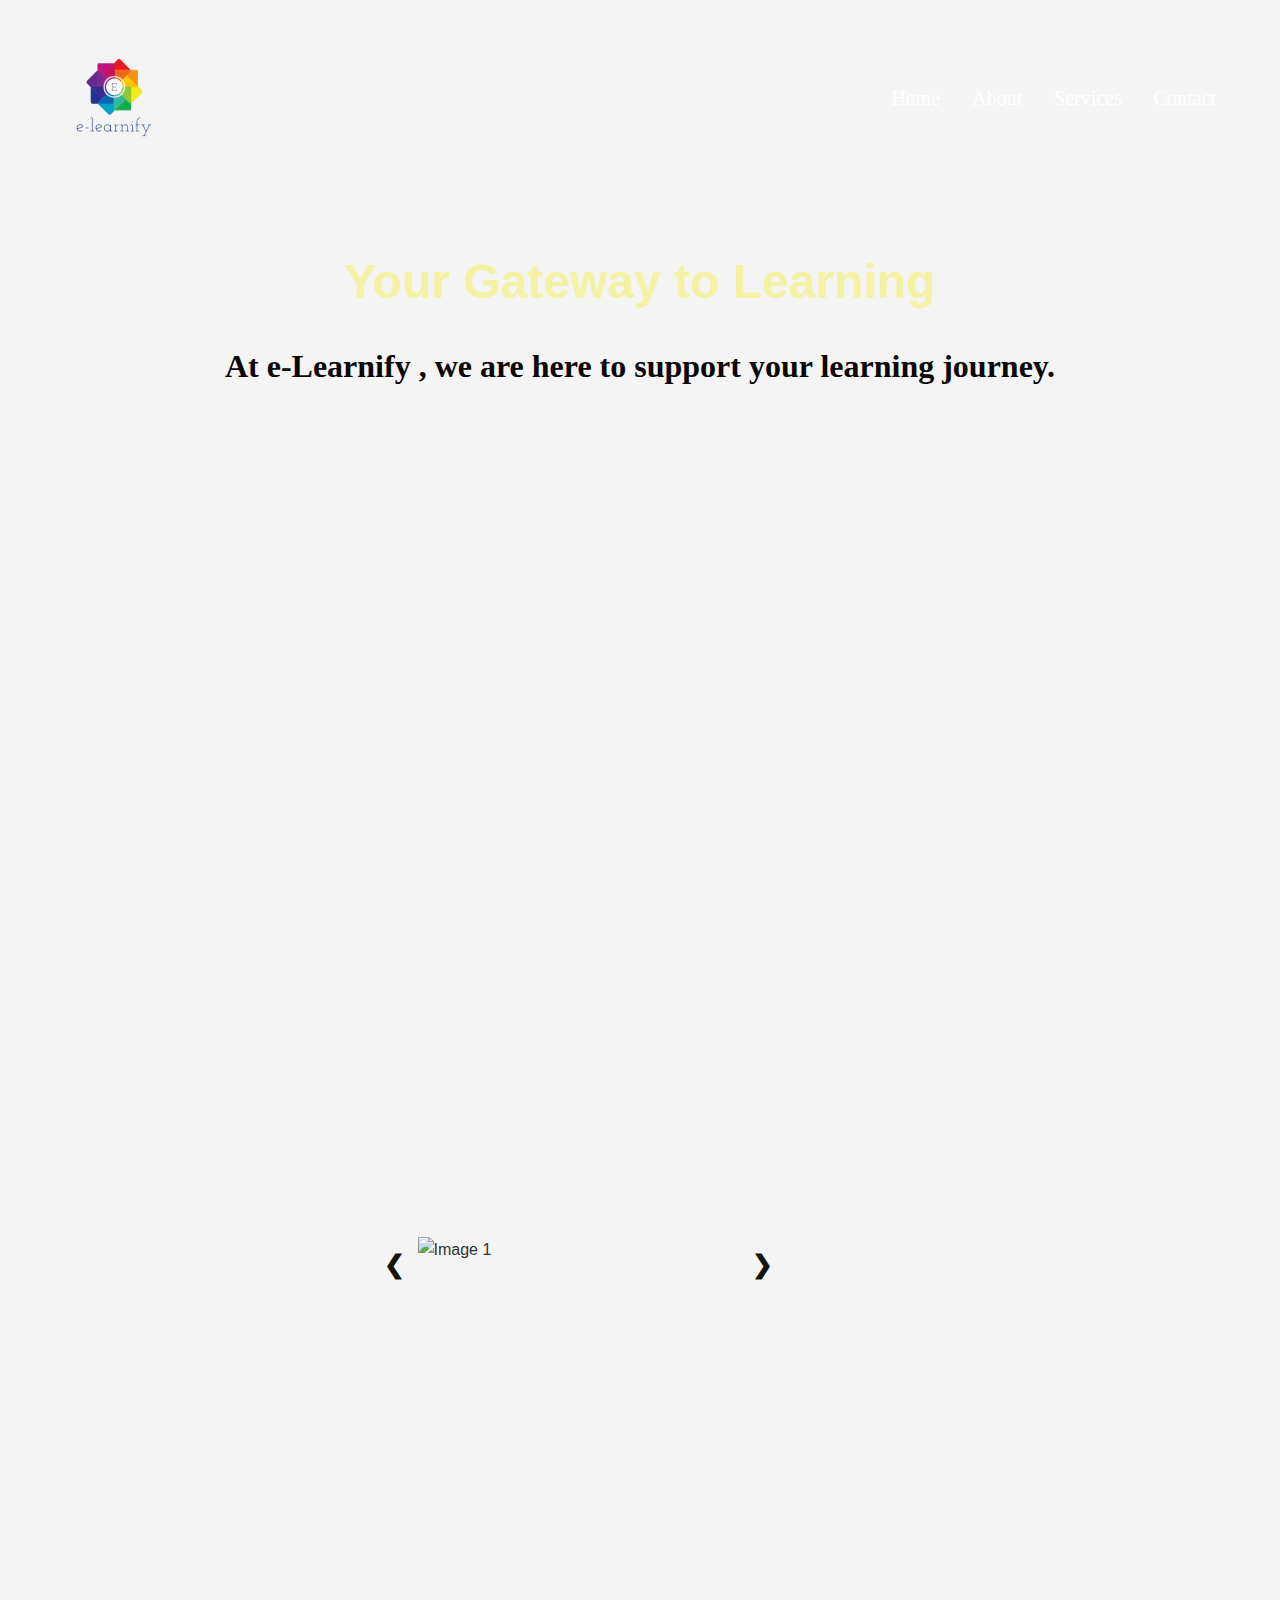
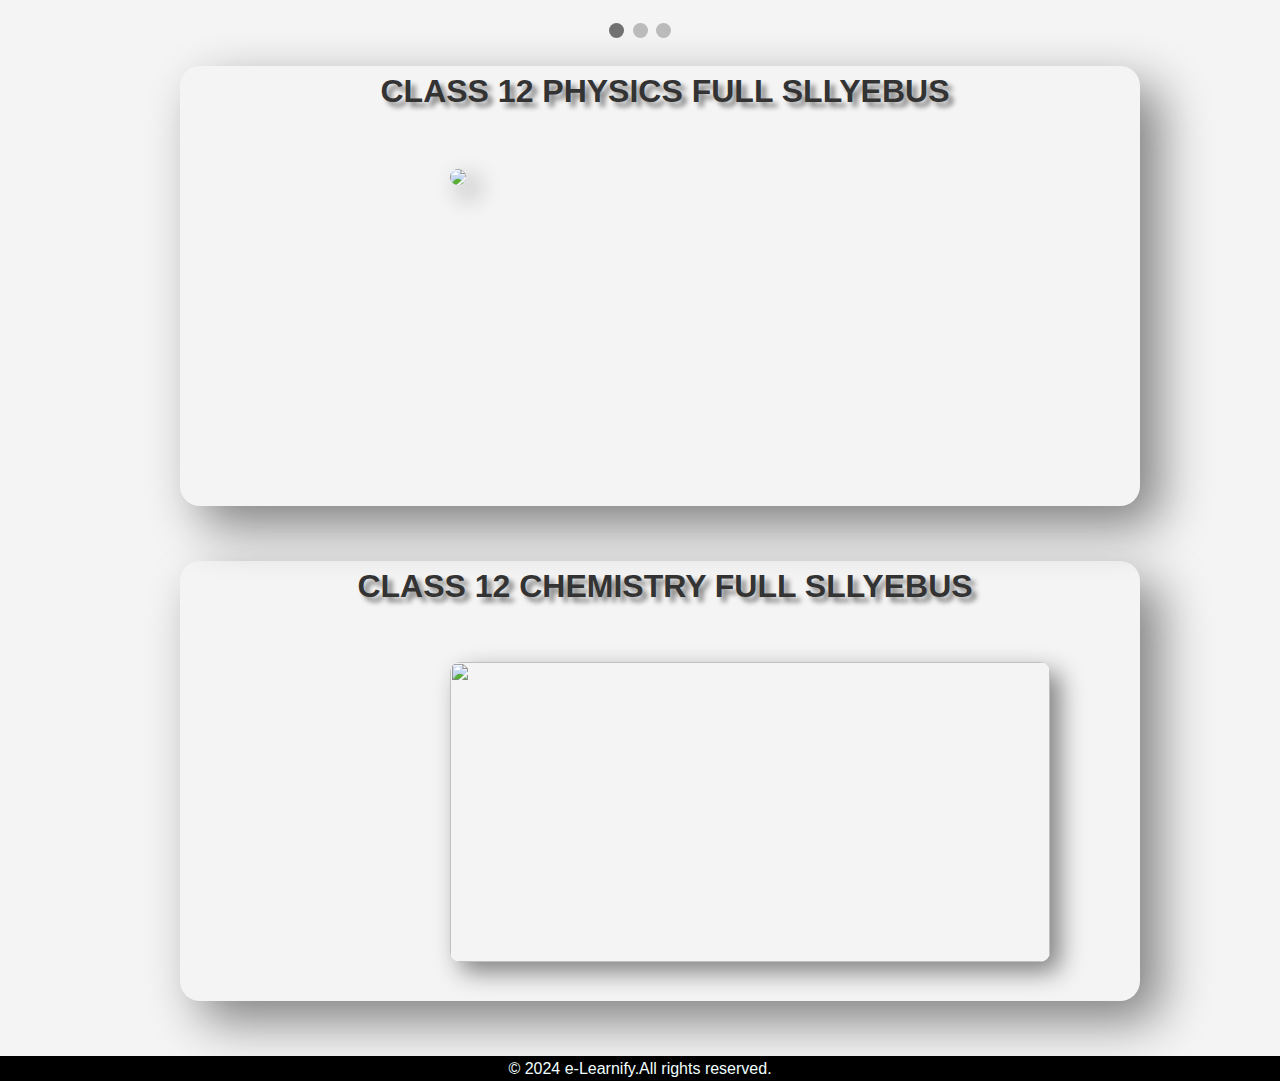
==== index.html @ f4c7c1b8 "added index.html" ====
<!DOCTYPE html>
<html lang="en">
<head>
    <meta charset="UTF-8">
    <meta name="viewport" content="width=device-width, initial-scale=1.0">
    <link rel="stylesheet" href="kartik2.css">
    <link rel="stylesheet" href="https://cdnjs.cloudflare.com/ajax/libs/animate.css/4.1.1/animate.min.css">
    <title>e-Learnify.</title>
    
       
</head>
<body>
    <div class="container">
    <nav class="navbar">
        <img src="logo2.jpg.png" alt="Learnify.COM " class="logo"> <!-- Replace 'logo.png' with your logo image -->
        <div>
            <a href="#home">Home</a>
         
            <a href="about.html">About</a>
            <a href="services.html">Services</a>
            <a href="contact.html">Contact</a>
        </div>
    </nav>


        <div class="hero">
            <h2 class="animate__animated animate__slideInLeft" style="color: rgb(243, 243, 163);" >Your Gateway to Learning</h2>
            <p style="font-family :cursive;" class="animate__animated animate__slideInRight">  At e-Learnify , we are here to support your learning journey.</p>
        </div>
    </div>

    <div class="slider">
        <div class="slides">
            <div class="slide fade">
                <img src="https://cdn.vectorstock.com/i/1000v/66/77/physics-round-blue-science-and-education-vector-21096677.jpg" alt="Image 1">
                
            </div>
            <div class="slide fade">
                <img src="https://img.freepik.com/free-vector/hand-drawn-chemistry-background_23-2148164901.jpg" alt="Image 2">
            </div>
            <div class="slide fade">
                <img src="https://i.pinimg.com/736x/6c/2d/40/6c2d40e51b303afa827ba31f73b48223.jpg" alt="Image 3">
            </div>
            <!-- Add more slides as needed -->
        </div>
        <a class="prev" onclick="plusSlides(-1)">&#10094;</a>
        <a class="next" onclick="plusSlides(1)">&#10095;</a>
    </div>
    <div class="dot-container">
        <span class="dot" onclick="currentSlide(1)"></span>
        <span class="dot" onclick="currentSlide(2)"></span>
        <span class="dot" onclick="currentSlide(3)"></span>
        <!-- Add more dots as needed -->
    </div>
    <div class="page2.html">
<div class="physics">
<h1 style="margin-left: 10px; margin-bottom: 50px ; text-shadow: 5px 5px 5px gray; display: flex;
justify-content: center; text-transform: uppercase;
" >class 12 physics full sllyebus</h1>


<a href="contact.html"><img src="https://blogcdn.aakash.ac.in/wordpress_media/2024/01/CBSE-Class-12-physics-Syllabus.jpg"class="img-phy"></a>


</div>
<div class="chemistry">
    <h1 style="margin-left: 10px; margin-bottom: 50px ; text-shadow: 5px 5px 5px gray; display: flex;
    justify-content: center; text-transform: uppercase;
    " >class 12 chemistry full sllyebus</h1>
    <a href="contact.html"><img src="https://img.jagranjosh.com/images/2022/June/1462022/cbse-class12-chemistry-syllabus-2022-2023.jpg"class="img-che"></a>

    

</div>
    </div>
    <script src="scripts.js"></script>


    <footer >
        <p> &copy; 2024  e-Learnify.All rights reserved.</p>
    </footer>
</body>
</html>
---- kartik2.css ----
body {
    margin: 0;
    padding: 0;
    font-family: 'Franklin Gothic Medium', 'Arial Narrow', Arial, sans-serif;
    color: #333;
   
    background-size: cover;
    background-position: center;
    height: 100vh;
}
.navbar {
    
    display: flex;
    justify-content: space-between;
    align-items: center;
    padding: 1rem;
    background: transparent; 
    color: white;
}
.navbar a {
  
    font-family: cursive;
    font-size: 20px;
    float: left;
    color: white;
    text-decoration: none;
    padding: 0.5rem 1rem;
    display: block;
}
.navbar a:hover {
    background-color: rgba(255, 255, 255, 0.2); /* Slight hover effect */
}

.logo {
    image-orientation: flip;
  
    max-height: 100px; /* Adjust logo size */
}
.container {
    background-image: url("https://cdn.editage.com/insights/editagecom/production/background_0.jpg");
    background-repeat: no-repeat;
    background-size: cover;
    height: 100vh;
    text-align: center;
    padding: 2rem;
    color: rgb(9, 6, 6);
}
.hero {
    margin-top: 5rem;
    font-size: 2rem;
    font-weight: bold;
}
footer{
    background-color: black;
    color: azure;
    display: flex;
    justify-content: center;
}
.slider {
    position: relative;
    max-width: 100%;
    margin: auto;
    overflow: hidden;
    display: flex;
    justify-content: center;
    align-items: center;

}

.slides {
    height: 700px;
    width: 445px;
    display: flex;
    justify-content: center;
    align-items: center;
    transition: transform 0.5s ease-in-out;
}

.slide {
    min-width: 100%;
    box-sizing: border-box;
}

.slide img {
    display: flex;
    width: 100%;
    height: auto;
    display: flex;
    justify-content: center;
    align-items: center;
   
}

.prev, .next {
    cursor: pointer;
    position: absolute;
    top: 50%;
    width: auto;
    padding: 16px;
    margin-top: -22px;
    color: rgb(19, 20, 2);
    font-weight: bold;
    font-size: 25px;
    transition: background-color 0.6s ease;
    border-radius: 0 3px 3px 0;
    user-select: none;
    margin-right: 13cm;
}

.next {
    right: 0;
    border-radius: 3px 0 0 3px;
}

.prev:hover, .next:hover {
    background-color: rgba(9, 225, 240, 0.8);
}

.dot-container {
    text-align: center;
    padding: 20px;
}

.dot {
    cursor: pointer;
    height: 15px;
    width: 15px;
    margin: 0 2px;
    background-color: #bbb;
    border-radius: 50%;
    display: inline-block;
    transition: background-color 0.6s ease;
}

.dot.active, .dot:hover {
    background-color: #717171;
}
.animate__slideInLeft {
    animation: slideInLeft 1s forwards;
}

@keyframes slideInLeft {
    0% {
        transform: translateX(-100%);
        opacity: 0;
    }
    100% {
        transform: translateX(0);
        opacity: 1;
    }
}
.animate__slideInright {
    animation: slideInright 2s forwards;
}

.animate__slideInRight {
    animation: slideInRight 1s forwards;
}

@keyframes slideInRight {
    0% {
        transform: translateX(100%);
        opacity: 0;
    }
    100% {
        transform: translateX(0);
        opacity: 1;
    }
}

/* Reset default styles */
* {
    margin: 0;
    padding: 0;
    box-sizing: border-box;
}

body {
    font-family: Arial, sans-serif;
    line-height: 1.6;
    background-color: #f4f4f4;
    color: #333;
}

header {
    background: #333;
    color: #fff;
    padding: 10px 0;
}

header .container1 {
    width: 80%;
    margin: auto;
    display: flex;
    justify-content: space-between;
    align-items: center;
}

header h1 {
    margin: 0;
}

nav ul {
    list-style: none;
}

nav ul li {
    display: inline;
    margin-left: 20px;
}

nav ul li a {
    color: #fff;
    text-decoration: none;
}

nav ul li a:hover {
    text-decoration: underline;
}

main {
    padding: 20px;
}

.container1 {
    width: 80%;
    margin: auto;
}

h2 {
    margin-bottom: 20px;
}

.services {
    display: flex;
    flex-wrap: wrap;
    gap: 20px;
}

.service-item {
    flex: 1 1 45%;
    background: #fff;
    padding: 20px;
    border: 1px solid #ddd;
    border-radius: 5px;
}

.service-item h3 {
    margin-bottom: 10px;
}

/* Reset default styles */
* {
    margin: 0;
    padding: 0;
    box-sizing: border-box;
}

body {
    font-family: Arial, sans-serif;
    line-height: 1.6;
    background-color: #f4f4f4;
    color: #333;
}

header {
    background: #333;
    color: #fff;
    padding: 10px 0;
}

header .container2 {
    width: 80%;
    margin: auto;
    display: flex;
    justify-content: space-between;
    align-items: center;
}

header h1 {
    margin: 0;
}

nav ul {
    list-style: none;
}

nav ul li {
    display: inline;
    margin-left: 20px;
}

nav ul li a {
    color: #fff;
    text-decoration: none;
}

nav ul li a:hover {
    text-decoration: underline;
}

main {
    padding: 20px;
}

.container2 {
    width: 80%;
    margin: auto;
}

h2 {
    margin-bottom: 20px;
}

.contact-info {
    margin-bottom: 20px;
}

.contact-info p {
    margin: 10px 0;
}

.contact-form {
    background: #fff;
    padding: 20px;
    border: 1px solid #ddd;
    border-radius: 5px;
}

.contact-form h3 {
    margin-bottom: 10px;
}

.contact-form form {
    display: flex;
    flex-direction: column;
}

.contact-form label {
    margin-bottom: 5px;
    font-weight: bold;
}

.contact-form input, 
.contact-form textarea {
    margin-bottom: 10px;
    padding: 10px;
    border: 1px solid #ddd;
    border-radius: 5px;
}

.contact-form button {
    padding: 10px;
    background-color: #333;
    color: #fff;
    border: none;
    border-radius: 5px;
    cursor: pointer;
}

.contact-form button:hover {
    background-color: #555;
}

.physics{
    border-radius: 20px;
    margin-left: 180px;
    width: 75%;
    height: 440px;
    box-shadow: 20px 20px 50px grey;
    margin-bottom: 55px;
}
.chemistry{
    border-radius: 20px;
    margin-left: 180px;
    width: 75%;
    height: 440px;
    box-shadow: 20px 20px 50px grey;
    margin-bottom: 55px;
}
.img-phy{
    border-radius: 10px;
    height: 300px;
    margin-left: 270px;
    box-shadow: 10px 10px 25px grey;
}
.img-che{
    width: 600px;
    border-radius: 10px;
    height: 300px;
    margin-left: 270px;
    box-shadow: 10px 10px 25px grey;
}
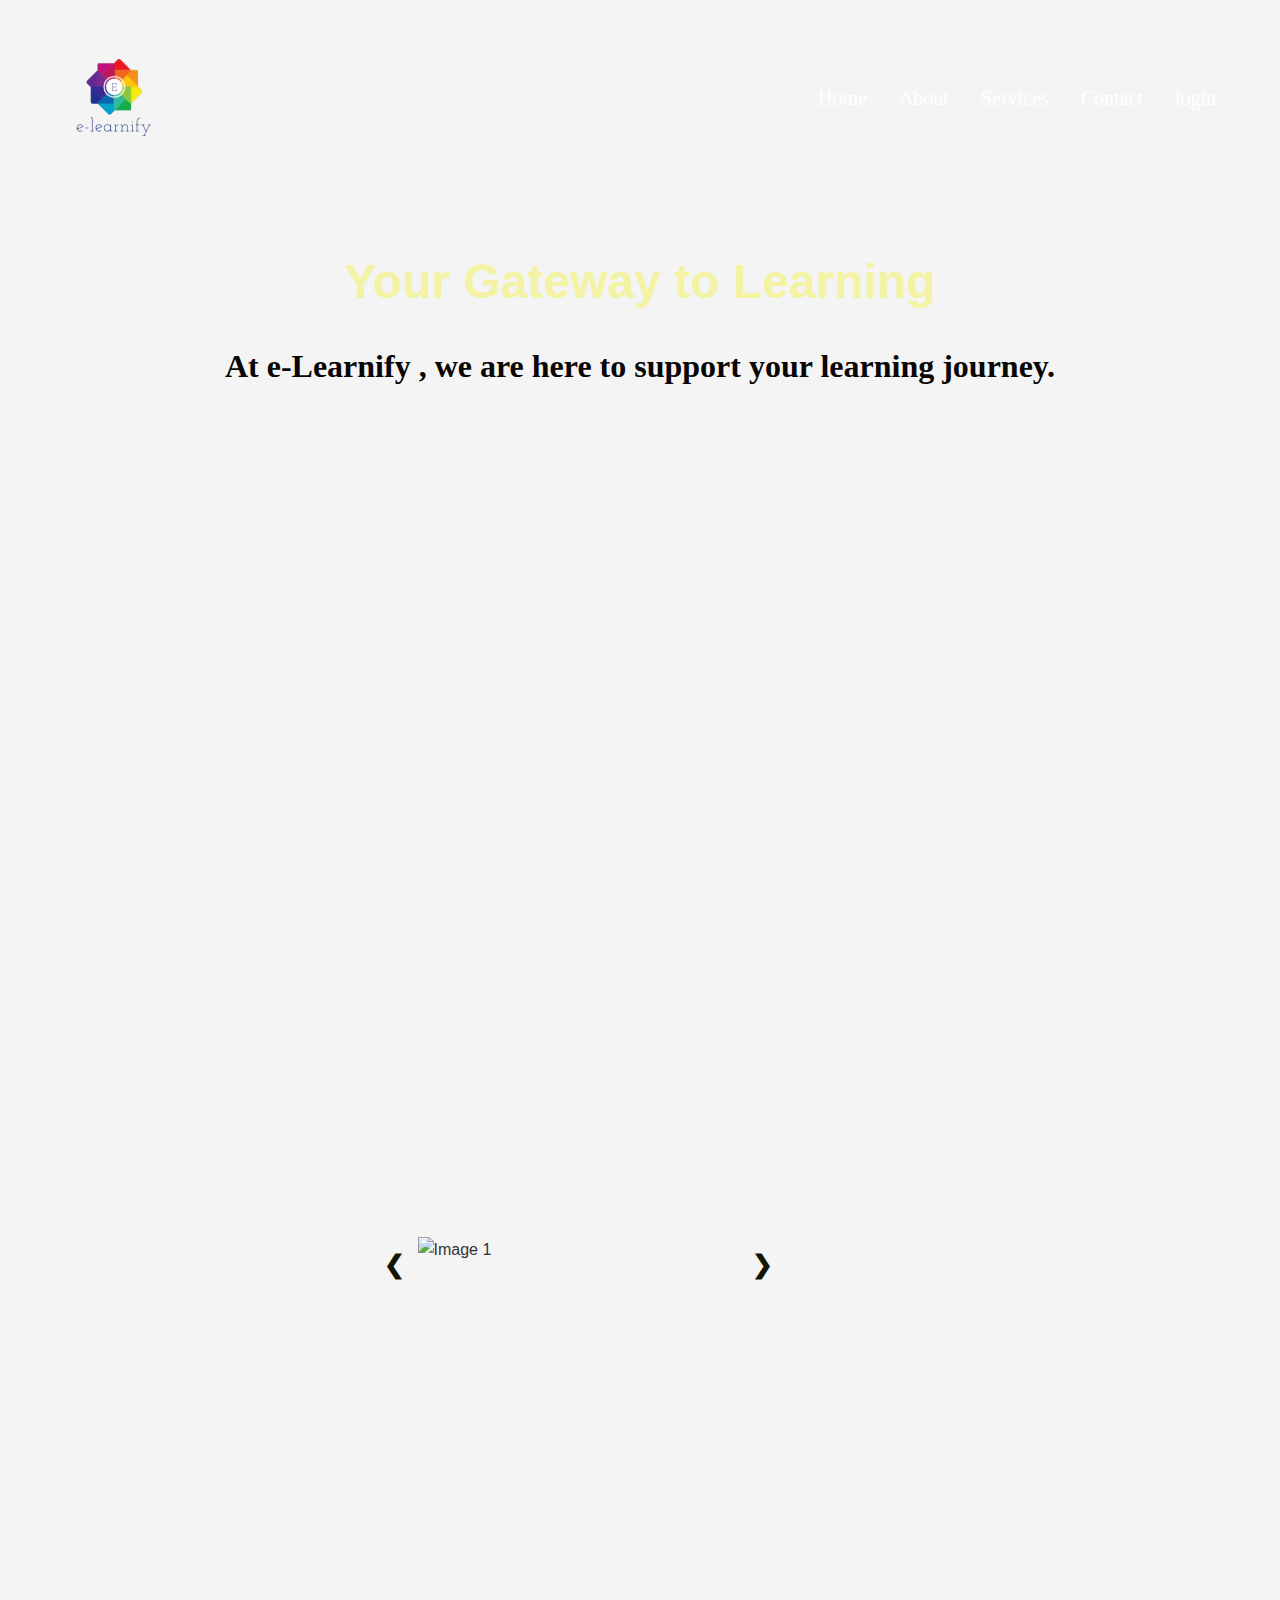
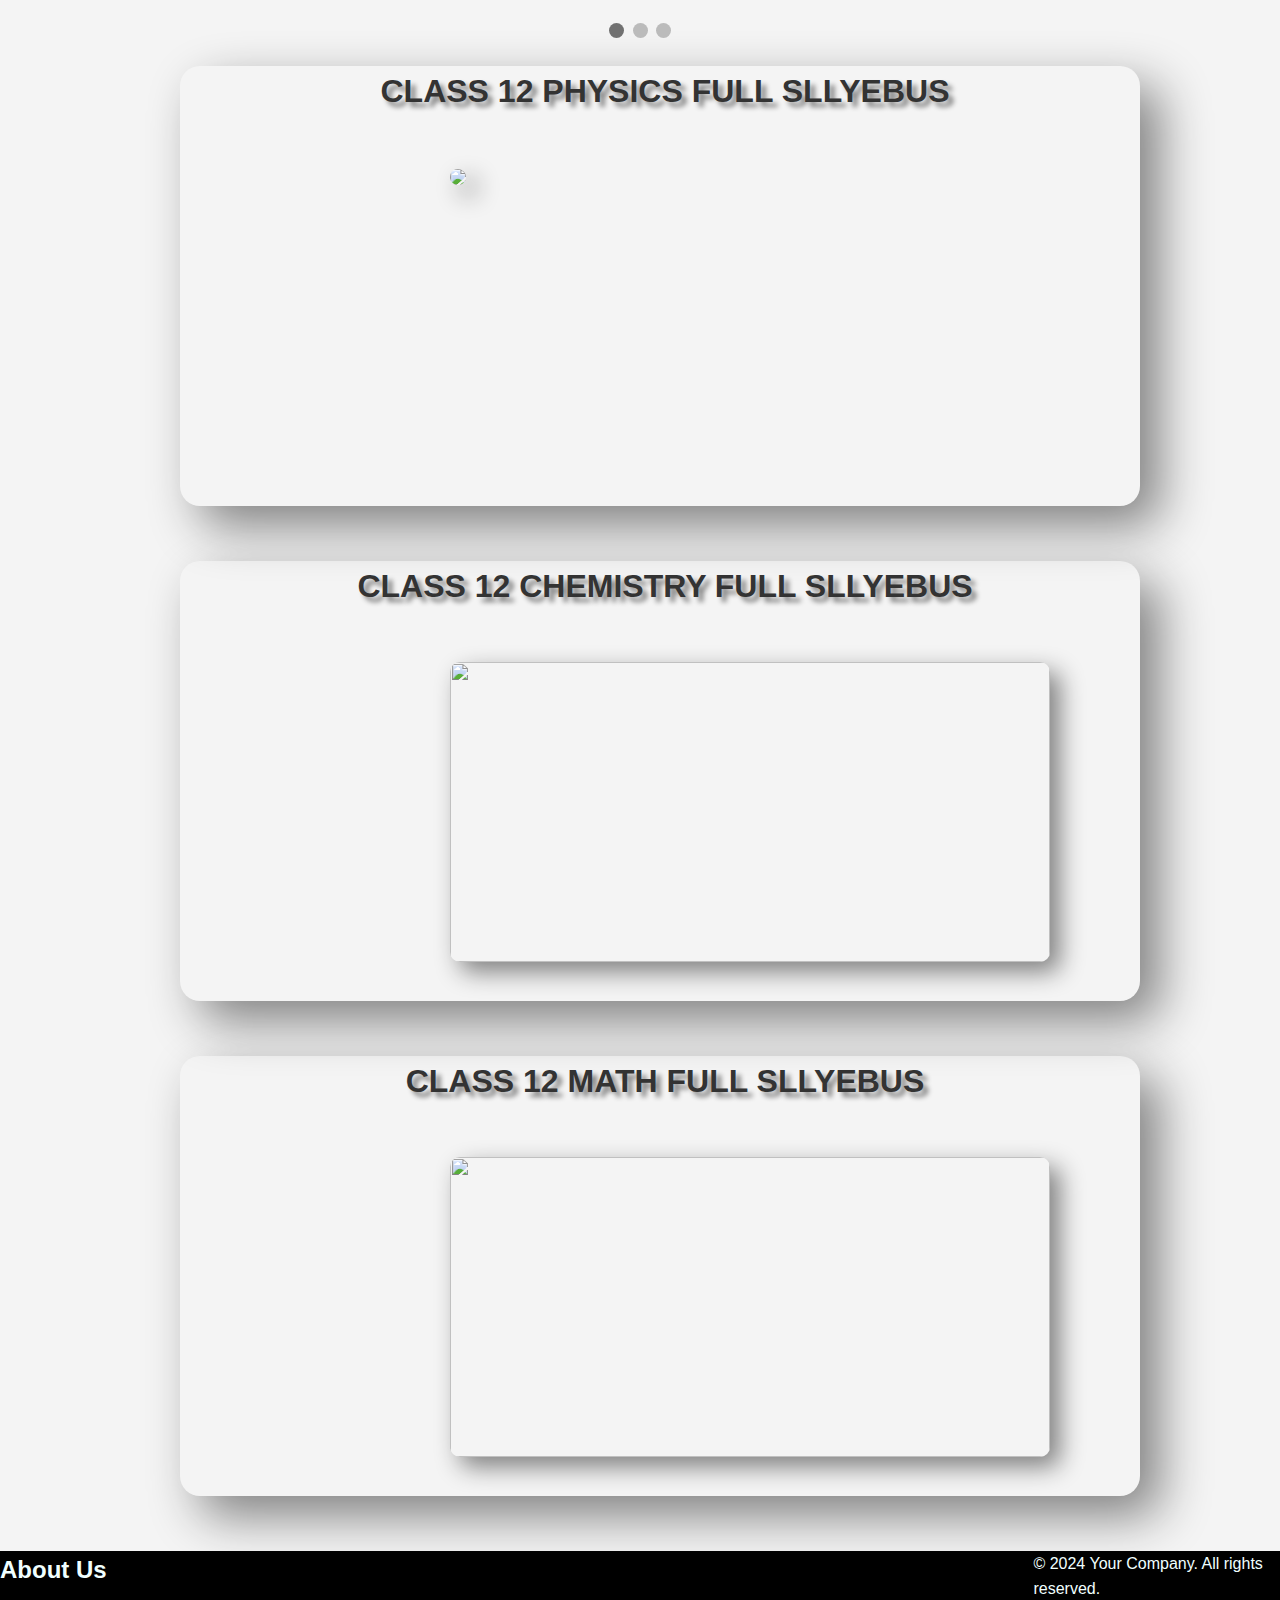
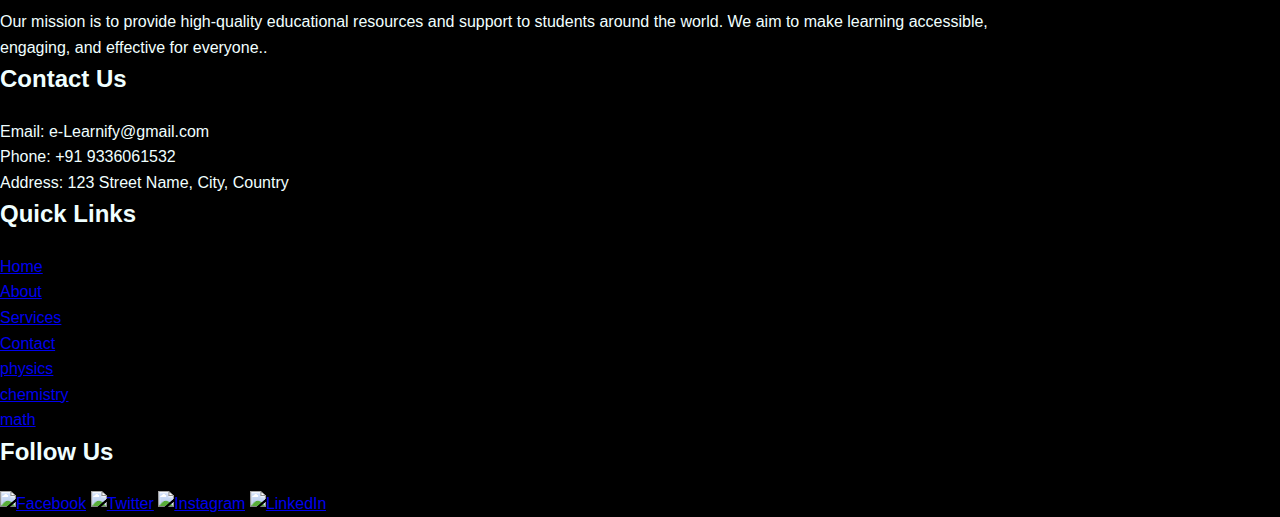
==== commit f1b397c8: "added index.html" ====
--- a/index.html
+++ b/index.html
@@ -14,11 +14,12 @@
     <nav class="navbar">
         <img src="logo2.jpg.png" alt="Learnify.COM " class="logo"> <!-- Replace 'logo.png' with your logo image -->
         <div>
-            <a href="#home">Home</a>
+            <a href="index.html">Home</a>
          
             <a href="about.html">About</a>
             <a href="services.html">Services</a>
             <a href="contact.html">Contact</a>
+            <a href="login.html">login</a>
         </div>
     </nav>
 
@@ -59,7 +60,7 @@
 " >class 12 physics full sllyebus</h1>
 
 
-<a href="contact.html"><img src="https://blogcdn.aakash.ac.in/wordpress_media/2024/01/CBSE-Class-12-physics-Syllabus.jpg"class="img-phy"></a>
+<a href="physics.html"><img src="https://media.geeksforgeeks.org/wp-content/uploads/20240502160218/Physics.webp"class="img-phy"></a>
 
 
 </div>
@@ -67,17 +68,62 @@
     <h1 style="margin-left: 10px; margin-bottom: 50px ; text-shadow: 5px 5px 5px gray; display: flex;
     justify-content: center; text-transform: uppercase;
     " >class 12 chemistry full sllyebus</h1>
-    <a href="contact.html"><img src="https://img.jagranjosh.com/images/2022/June/1462022/cbse-class12-chemistry-syllabus-2022-2023.jpg"class="img-che"></a>
+    <a href="chemistry.html"><img src="https://images.shiksha.com/mediadata/images/articles/1680878615phpKfuhYh.jpeg"class="img-che"></a>
 
     
 
 </div>
     </div>
+    <div class="chemistry">
+        <h1 style="margin-left: 10px; margin-bottom: 50px ; text-shadow: 5px 5px 5px gray; display: flex;
+        justify-content: center; text-transform: uppercase;
+        " >class 12 math full sllyebus</h1>
+        <a href="math.html"><img src="https://i0.wp.com/kashmirreader.com/wp-content/uploads/2021/07/Mathematics-is-the-language.jpg?fit=520%2C255&ssl=1"class="img-che"></a>
+    
+        
+    
+    </div>
+        </div>
     <script src="scripts.js"></script>
 
 
-    <footer >
-        <p> &copy; 2024  e-Learnify.All rights reserved.</p>
+    <footer>
+        <div class="footer-container">
+            <div class="footer-section">
+                <h2>About Us</h2>
+                <p>Our mission is to provide high-quality educational resources and support to students around the world. We aim to make learning accessible, engaging, and effective for everyone..</p>
+            </div>
+            <div class="footer-section">
+                <h2>Contact Us</h2>
+                <p>Email: e-Learnify@gmail.com</p>
+                <p>Phone: +91 9336061532</p>
+                <p>Address: 123 Street Name, City, Country</p>
+            </div>
+            <div class="footer-section">
+                <h2>Quick Links</h2>
+                <ul>
+                    <li><a href="index.html">Home</a></li>
+                    <li><a href="about.html">About</a></li>
+                    <li><a href="services.html">Services</a></li>
+                    <li><a href="contact.html">Contact</a></li>
+                    <li><a href="physics.html">physics</a></li>
+                    <li><a href="chemisty.html">chemistry</a></li>
+                    <li><a href="math.html">math</a></li>
+                </ul>
+            </div>
+            <div class="footer-section">
+                <h2>Follow Us</h2>
+                <div class="social-links">
+                    <a href="#" class="social-icon"><img src="facebook-icon.png" alt="Facebook"></a>
+                    <a href="#" class="social-icon"><img src="twitter-icon.jpg" alt="Twitter"></a>
+                    <a href="#" class="social-icon"><img src="insta-icon.jpg" alt="Instagram"></a>
+                    <a href="#" class="social-icon"><img src="https://static.vecteezy.com/system/resources/previews/023/986/900/original/linkedin-logo-linkedin-logo-transparent-linkedin-icon-transparent-free-free-png.png" alt="LinkedIn"></a>
+                </div>
+            </div>
+        </div>
+        <div class="footer-bottom">
+            <p>&copy; 2024 Your Company. All rights reserved.</p>
+        </div>
     </footer>
 </body>
 </html>
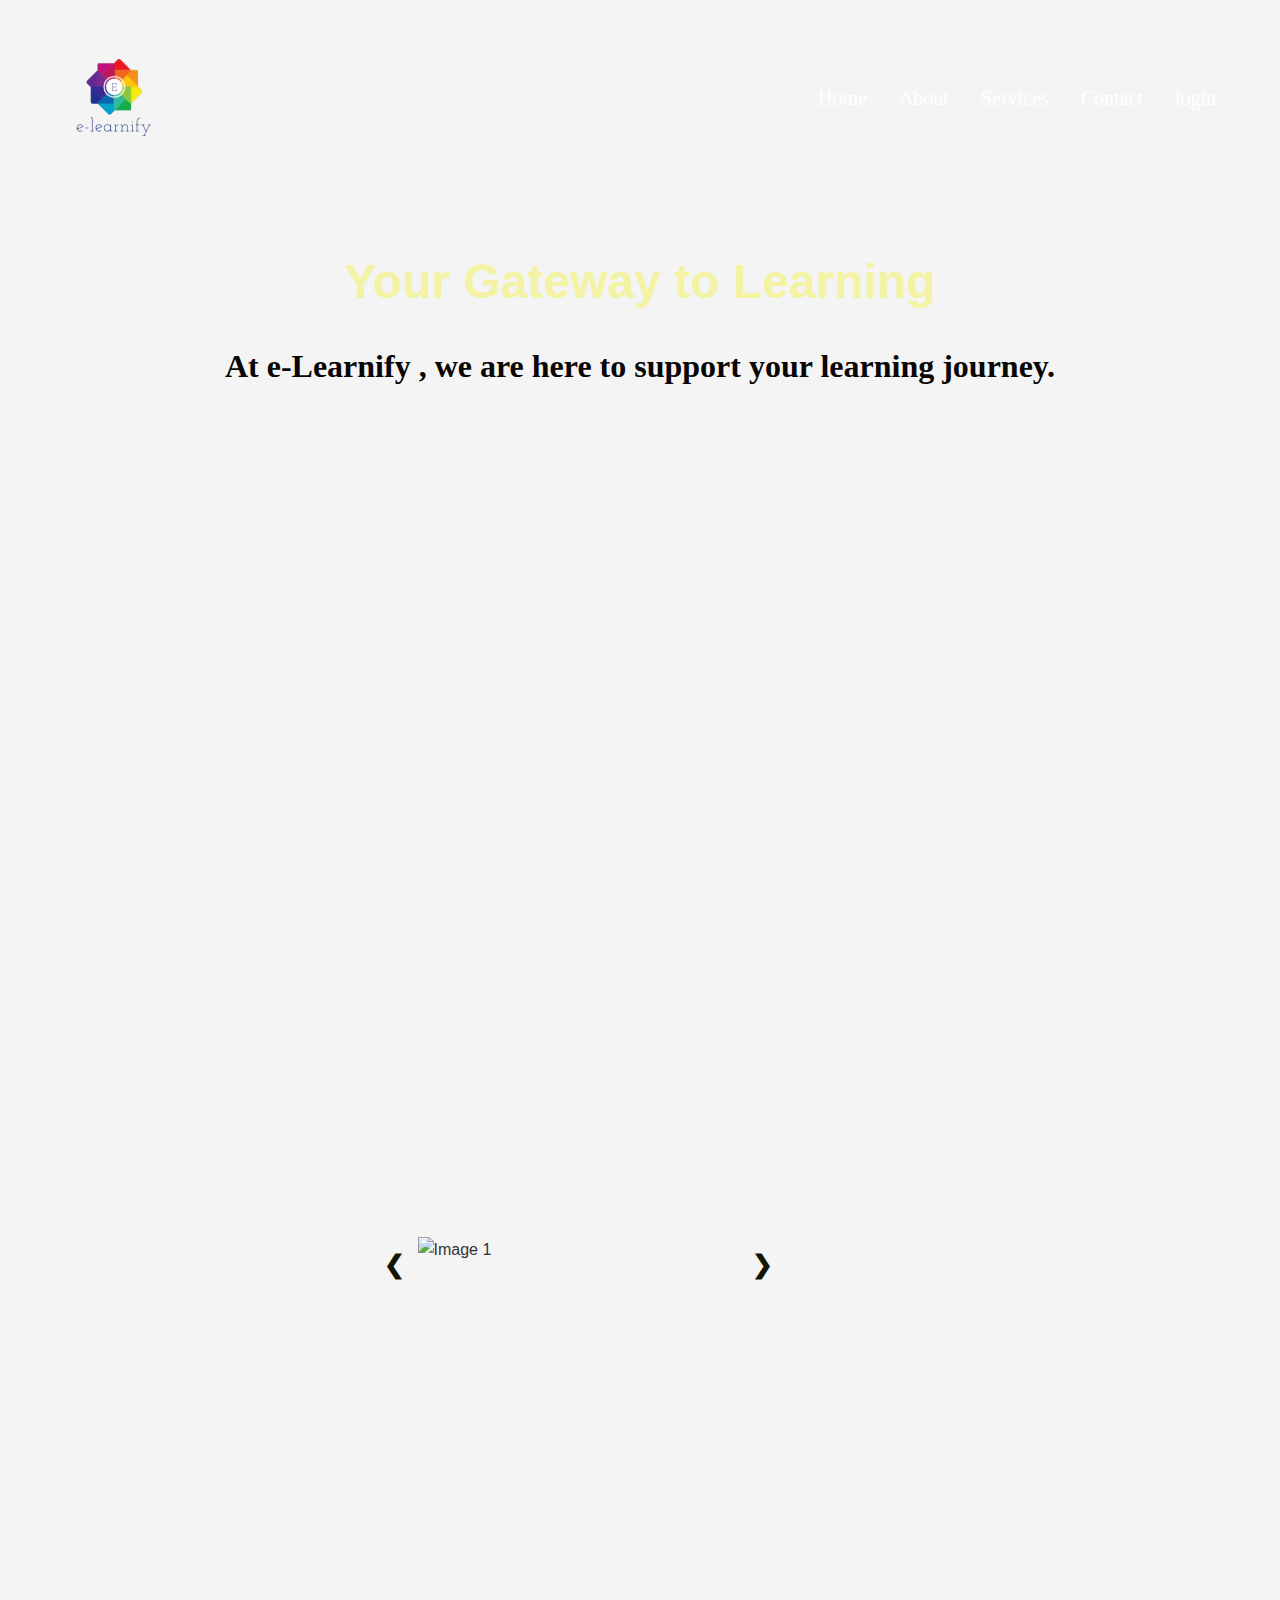
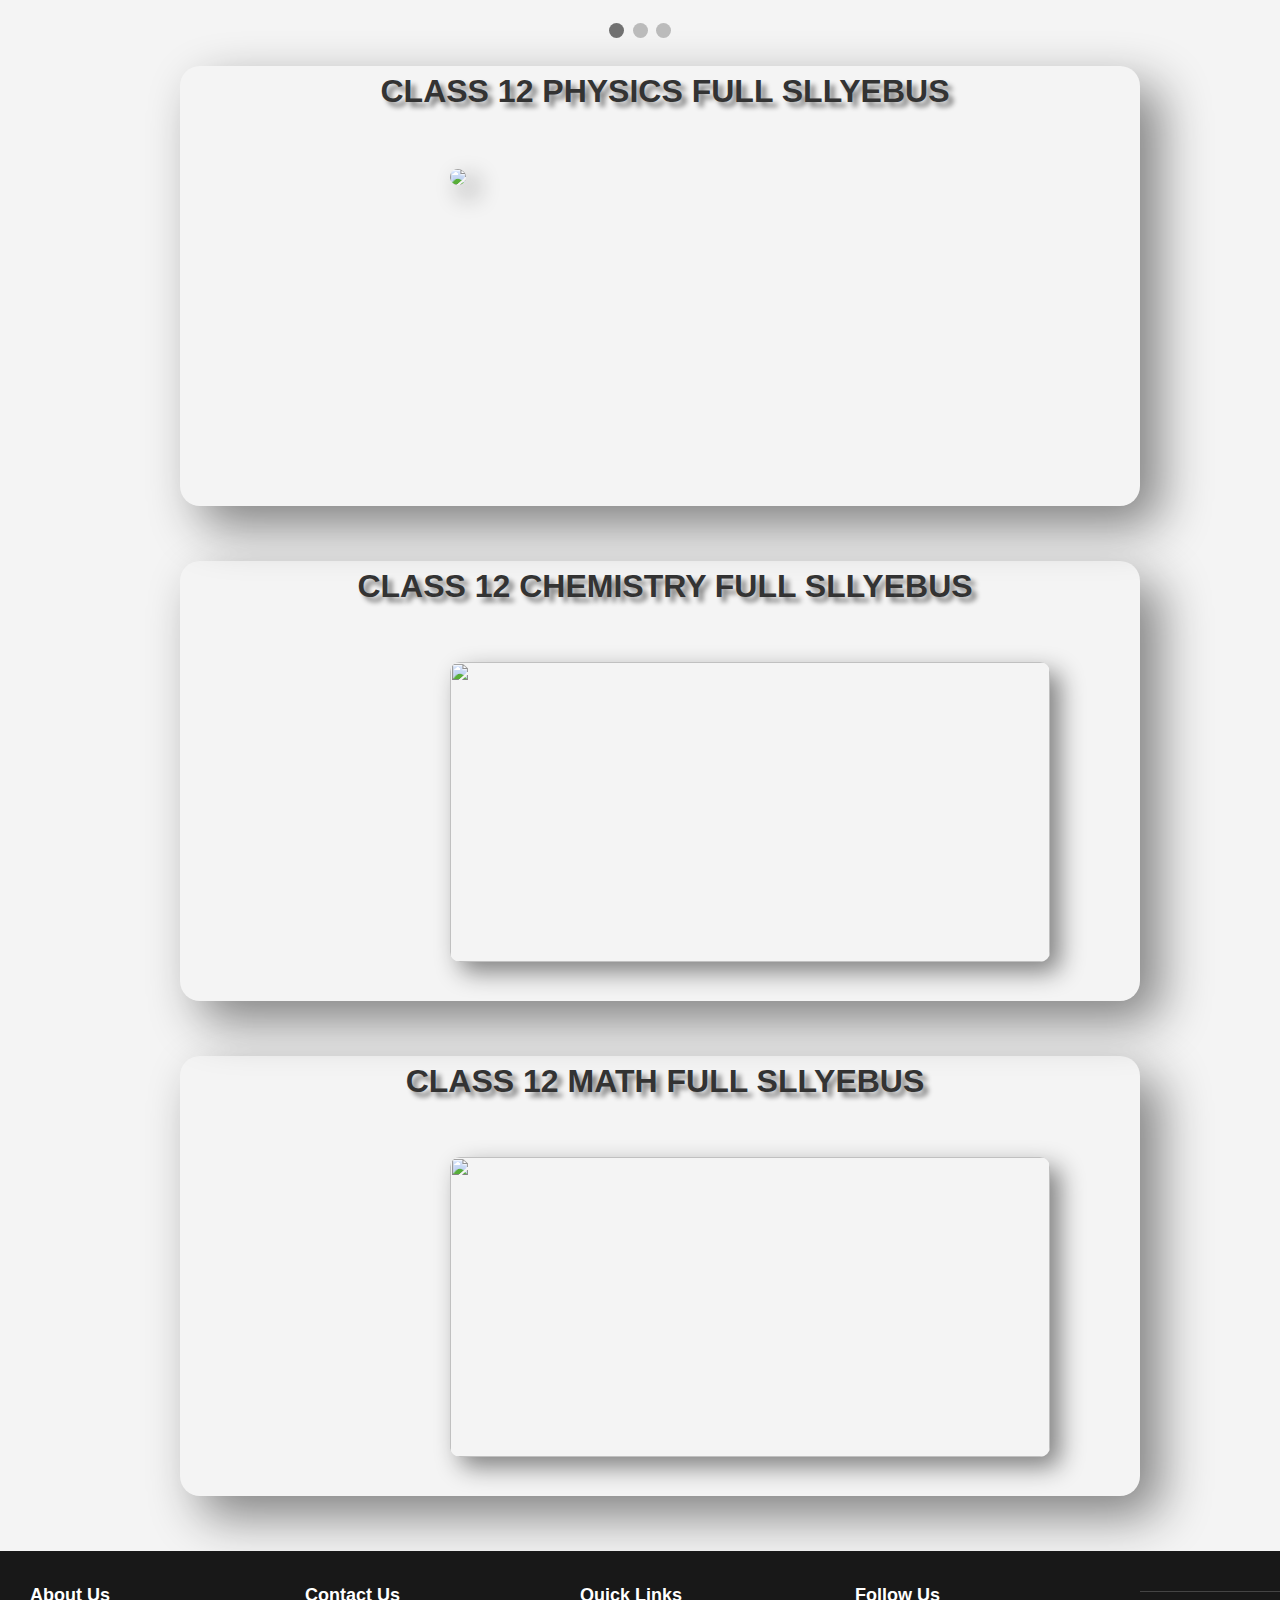
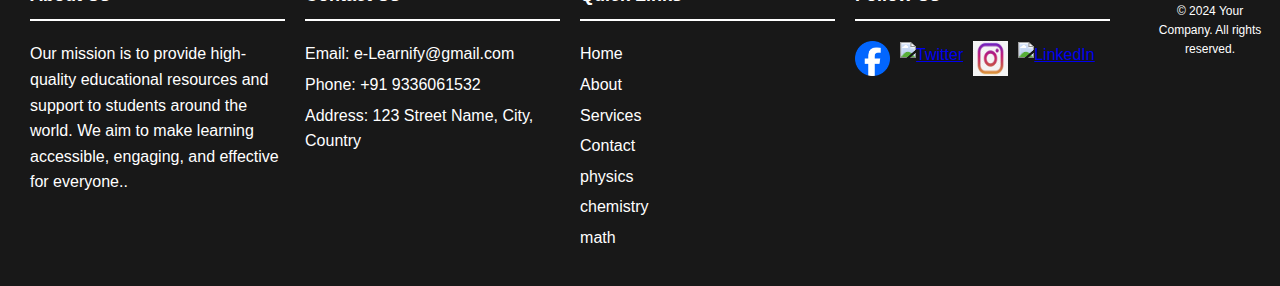
==== commit 81221812: "added index.html" ====
--- a/index.html
+++ b/index.html
@@ -59,7 +59,7 @@
 justify-content: center; text-transform: uppercase;
 " >class 12 physics full sllyebus</h1>
 
-
+ 
 <a href="physics.html"><img src="https://media.geeksforgeeks.org/wp-content/uploads/20240502160218/Physics.webp"class="img-phy"></a>
 
 
@@ -120,6 +120,7 @@
                     <a href="#" class="social-icon"><img src="https://static.vecteezy.com/system/resources/previews/023/986/900/original/linkedin-logo-linkedin-logo-transparent-linkedin-icon-transparent-free-free-png.png" alt="LinkedIn"></a>
                 </div>
             </div>
+            
         </div>
         <div class="footer-bottom">
             <p>&copy; 2024 Your Company. All rights reserved.</p>
--- a/kartik2.css
+++ b/kartik2.css
@@ -392,3 +392,205 @@
     margin-left: 270px;
     box-shadow: 10px 10px 25px grey;
 }
+.container6 {
+    display: flex;
+    justify-content: center;
+    align-items: center;
+    height: 100vh;
+}
+
+/* Style the login box */
+.from-box-login{
+    width: 100%;
+    padding: 40px;
+
+}
+ h3{
+    font-size: 2em;
+    text-align: center;
+    color: #000000;
+}
+.input-box{
+    position: relative;
+    width: 100%;
+    height: 50px;
+    border-bottom: 2px solid #000000 ;
+    margin: 30px 0;
+    
+}
+ .input-box label{
+    position: absolute;
+    top: 50%;
+    left: 5px;
+    transform: translateY(-50%);
+    font-size: 1em;
+    color: #000000;
+    font-weight: 500;
+    pointer-events: none;
+    transition: .5s;
+}
+.input-box input:focus~label,
+.input-box input:valid~label{
+    top: -5px;
+}
+
+
+.input-box input{
+    height: 100%;
+    width: 100%;
+    background: transparent;
+    border: none;
+    outline: none;
+}
+.icon{
+    top: 25px;
+    position: absolute;
+    right: 8px;
+    color: #000000;
+    font-size: 1.2em;
+    line-height: 57px;
+}
+.remember-forgate{
+    font-weight: 500;
+    color: #000000;
+    margin: -15px 0 15px;
+    font-size: .9em;
+    display: flex;
+    justify-content: space-between;
+}
+.remember-forgate a{
+    color: #000000;
+    text-decoration: none;
+}
+.remember-forgate a:hover{
+    text-decoration: underline;
+}
+.btn{
+    color: #ddd;
+    width: 100%;
+    height: 45;
+    background-color: rgb(0, 0, 0);
+    border: none;
+    outline: none;
+    border-radius: 6px;
+    font-size: 1.3em;
+    transition: .5s;
+}
+
+
+.icon-close{
+    color: #140404;
+    position: absolute;
+    height: 45px;
+    width: 45px;
+    right: 0;
+    top: 0;
+    background: #fff;
+    display: flex;
+    justify-content: center;
+    align-items: center;
+    font-size: 2em;
+    border-bottom-left-radius: 20px;
+    cursor: pointer;
+    
+    z-index: 1;
+}
+.wrapper2{
+    margin-left: 15cm;
+    margin-top: 3cm;
+    position: relative;
+    width: 440px;
+    height: 500px;
+    background: transparent;
+   
+    align-items: center;
+    border-radius: 20px;
+    backdrop-filter: blur(10px);
+    box-shadow: #111;
+    display: flex;
+    justify-content: center;
+    align-items: center;
+    overflow: hidden;
+transition: .5s;
+    transform: scale(1);
+    box-shadow: 10px 10px 20px #ffffffcb;
+
+}
+
+
+footer {
+    background-color: #181818;
+    color: #fff;
+    padding: 20px 0;
+    font-size: 16px;
+}
+
+.footer-container {
+    display: flex;
+    flex-wrap: wrap;
+    justify-content: space-between;
+    max-width: 1200px;
+    margin: 0 auto;
+    padding: 0 20px;
+}
+
+.footer-section {
+    flex: 1;
+    min-width: 200px;
+    margin: 10px;
+}
+
+.footer-section h2 {
+    font-size: 18px;
+    border-bottom: 2px solid #fff;
+    padding-bottom: 10px;
+}
+
+.footer-section p {
+    margin: 5px 0;
+}
+
+.footer-section ul {
+    list-style: none;
+    padding: 0;
+}
+
+.footer-section ul li {
+    margin: 5px 0;
+}
+
+.footer-section ul li a {
+    color: #fff;
+    text-decoration: none;
+}
+
+.footer-section ul li a:hover {
+    text-decoration: underline;
+}
+
+.social-links {
+    display: flex;
+    flex-direction:row;
+    gap: 10px;
+}
+
+.social-icon img {
+    width: 35px;
+    height: 35px;
+    vertical-align: middle;
+}
+
+.footer-bottom {
+    text-align: center;
+    margin-top: 20px;
+    border-top: 1px solid #444;
+    padding: 10px;
+    font-size: 12px;
+}
+.ch{
+    display: flex;
+    justify-content: center;
+    box-shadow: 10px 10px 25px grey;
+    border-radius: 10px;
+
+}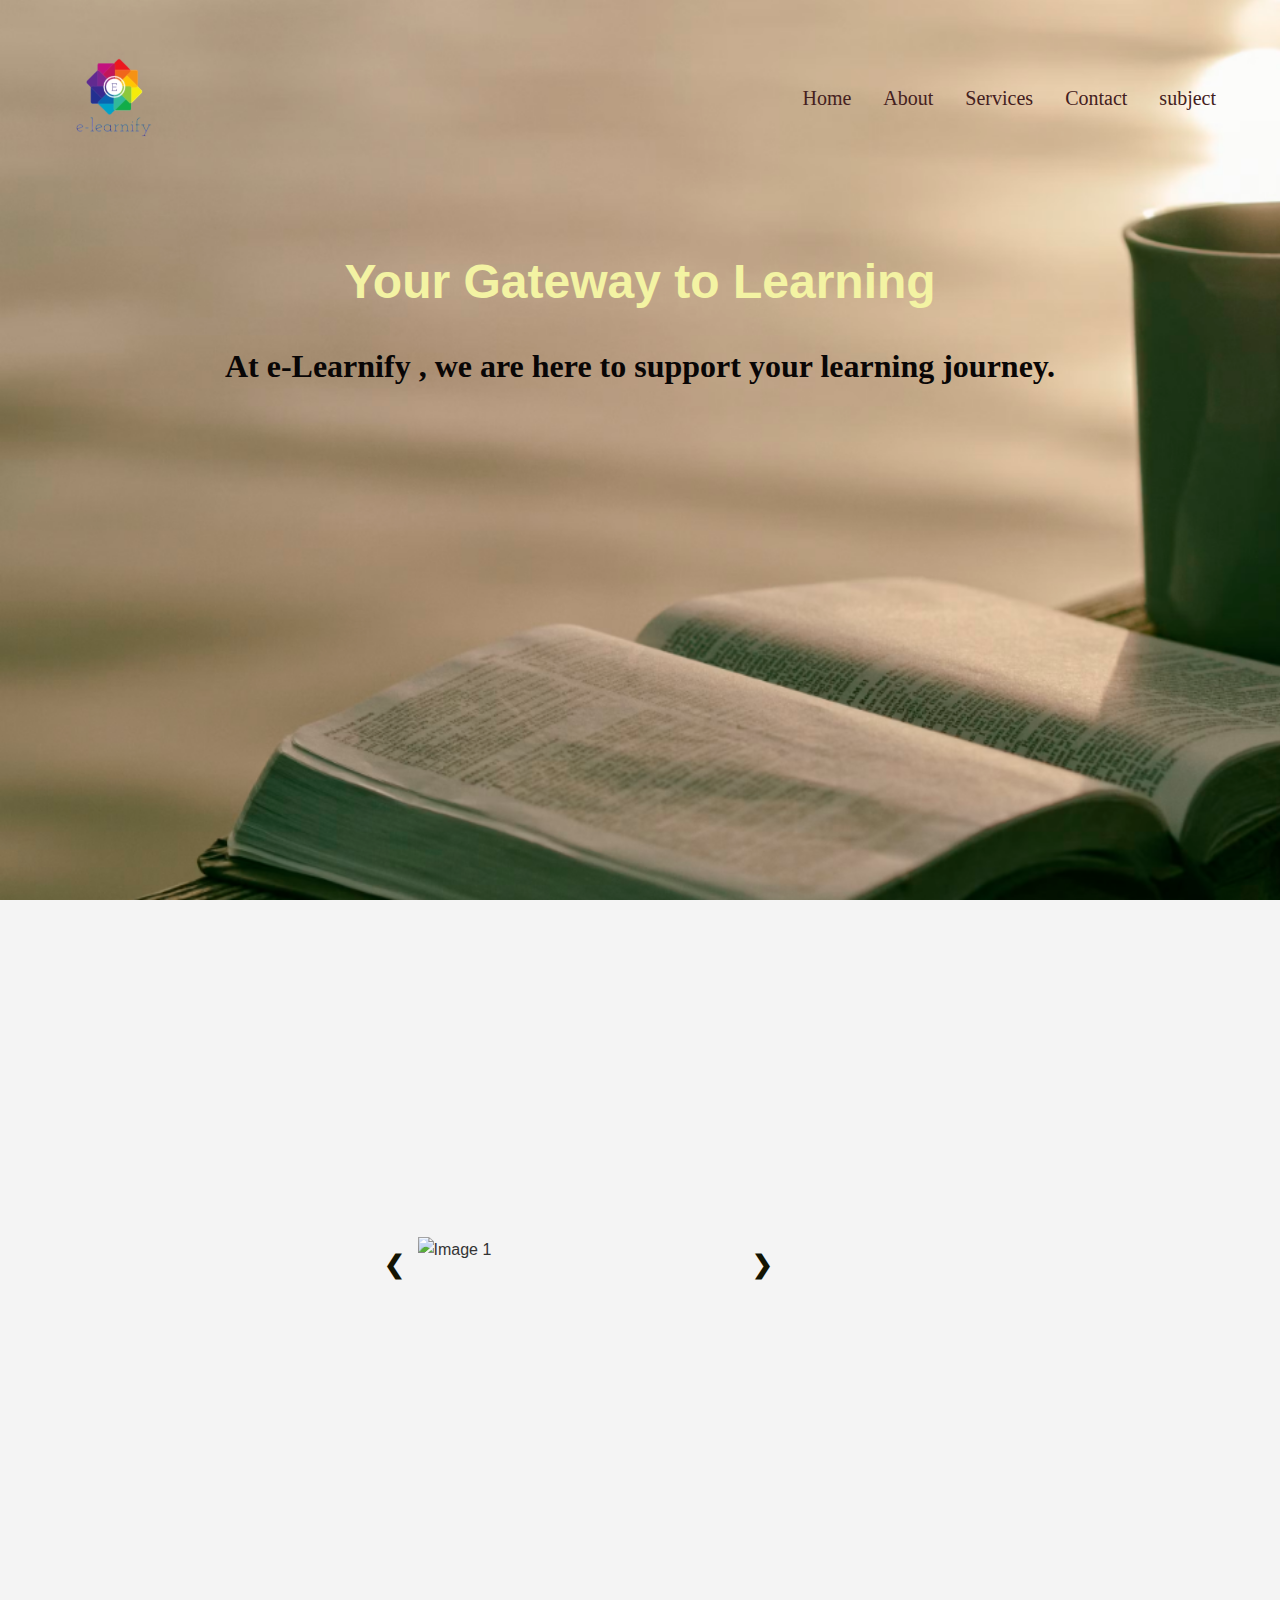
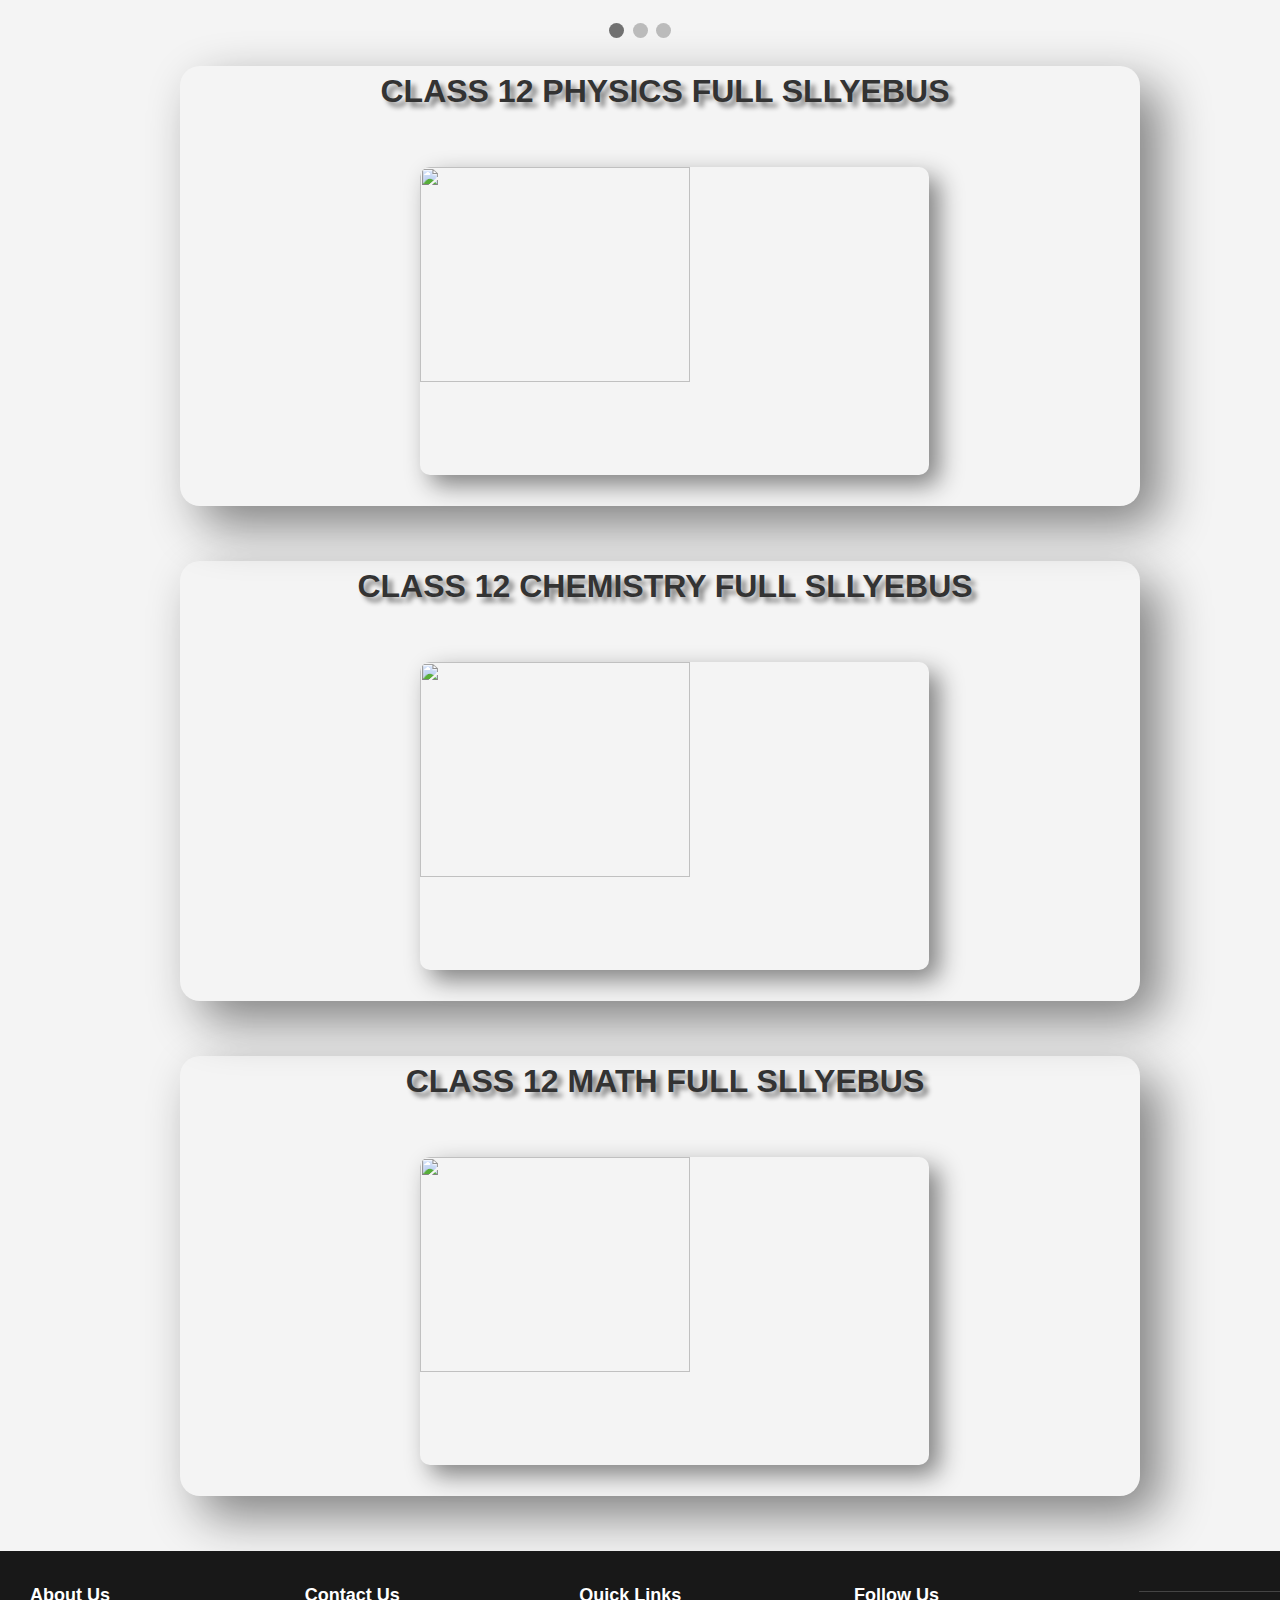
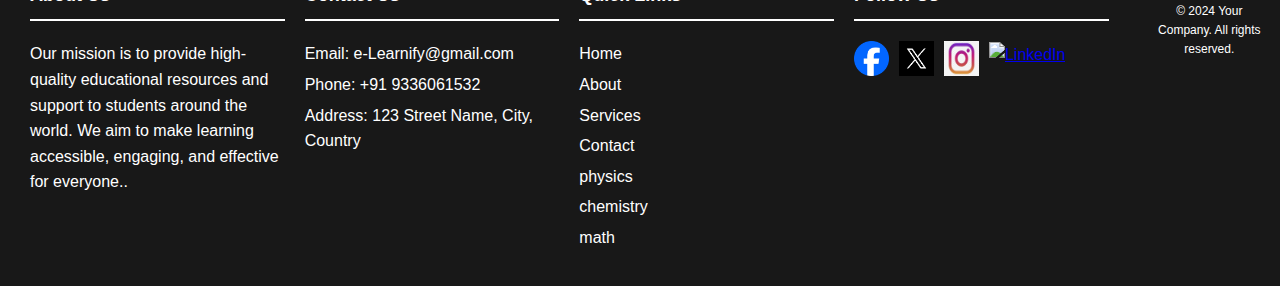
==== commit e0b36304: "added index.html" ====
--- a/index.html
+++ b/index.html
@@ -19,7 +19,7 @@
             <a href="about.html">About</a>
             <a href="services.html">Services</a>
             <a href="contact.html">Contact</a>
-            <a href="login.html">login</a>
+            <a href="#page2.html">subject</a>
         </div>
     </nav>
 
@@ -53,7 +53,7 @@
         <span class="dot" onclick="currentSlide(3)"></span>
         <!-- Add more dots as needed -->
     </div>
-    <div class="page2.html">
+    <div id="page2.html">
 <div class="physics">
 <h1 style="margin-left: 10px; margin-bottom: 50px ; text-shadow: 5px 5px 5px gray; display: flex;
 justify-content: center; text-transform: uppercase;
--- a/kartik2.css
+++ b/kartik2.css
@@ -23,7 +23,7 @@
     font-family: cursive;
     font-size: 20px;
     float: left;
-    color: white;
+    color: #442020;
     text-decoration: none;
     padding: 0.5rem 1rem;
     display: block;
@@ -38,7 +38,7 @@
     max-height: 100px; /* Adjust logo size */
 }
 .container {
-    background-image: url("https://cdn.editage.com/insights/editagecom/production/background_0.jpg");
+    background-image: url("bg1.png");
     background-repeat: no-repeat;
     background-size: cover;
     height: 100vh;
@@ -380,16 +380,18 @@
     margin-bottom: 55px;
 }
 .img-phy{
+    width: 53%;
     border-radius: 10px;
-    height: 300px;
-    margin-left: 270px;
+    height: 70%;
+    margin-left: 25%;
     box-shadow: 10px 10px 25px grey;
 }
 .img-che{
-    width: 600px;
+    width: 53%;
+   
     border-radius: 10px;
-    height: 300px;
-    margin-left: 270px;
+    height: 70%;
+    margin-left: 25%;
     box-shadow: 10px 10px 25px grey;
 }
 .container6 {
@@ -593,4 +595,4 @@
     box-shadow: 10px 10px 25px grey;
     border-radius: 10px;
 
-}+}
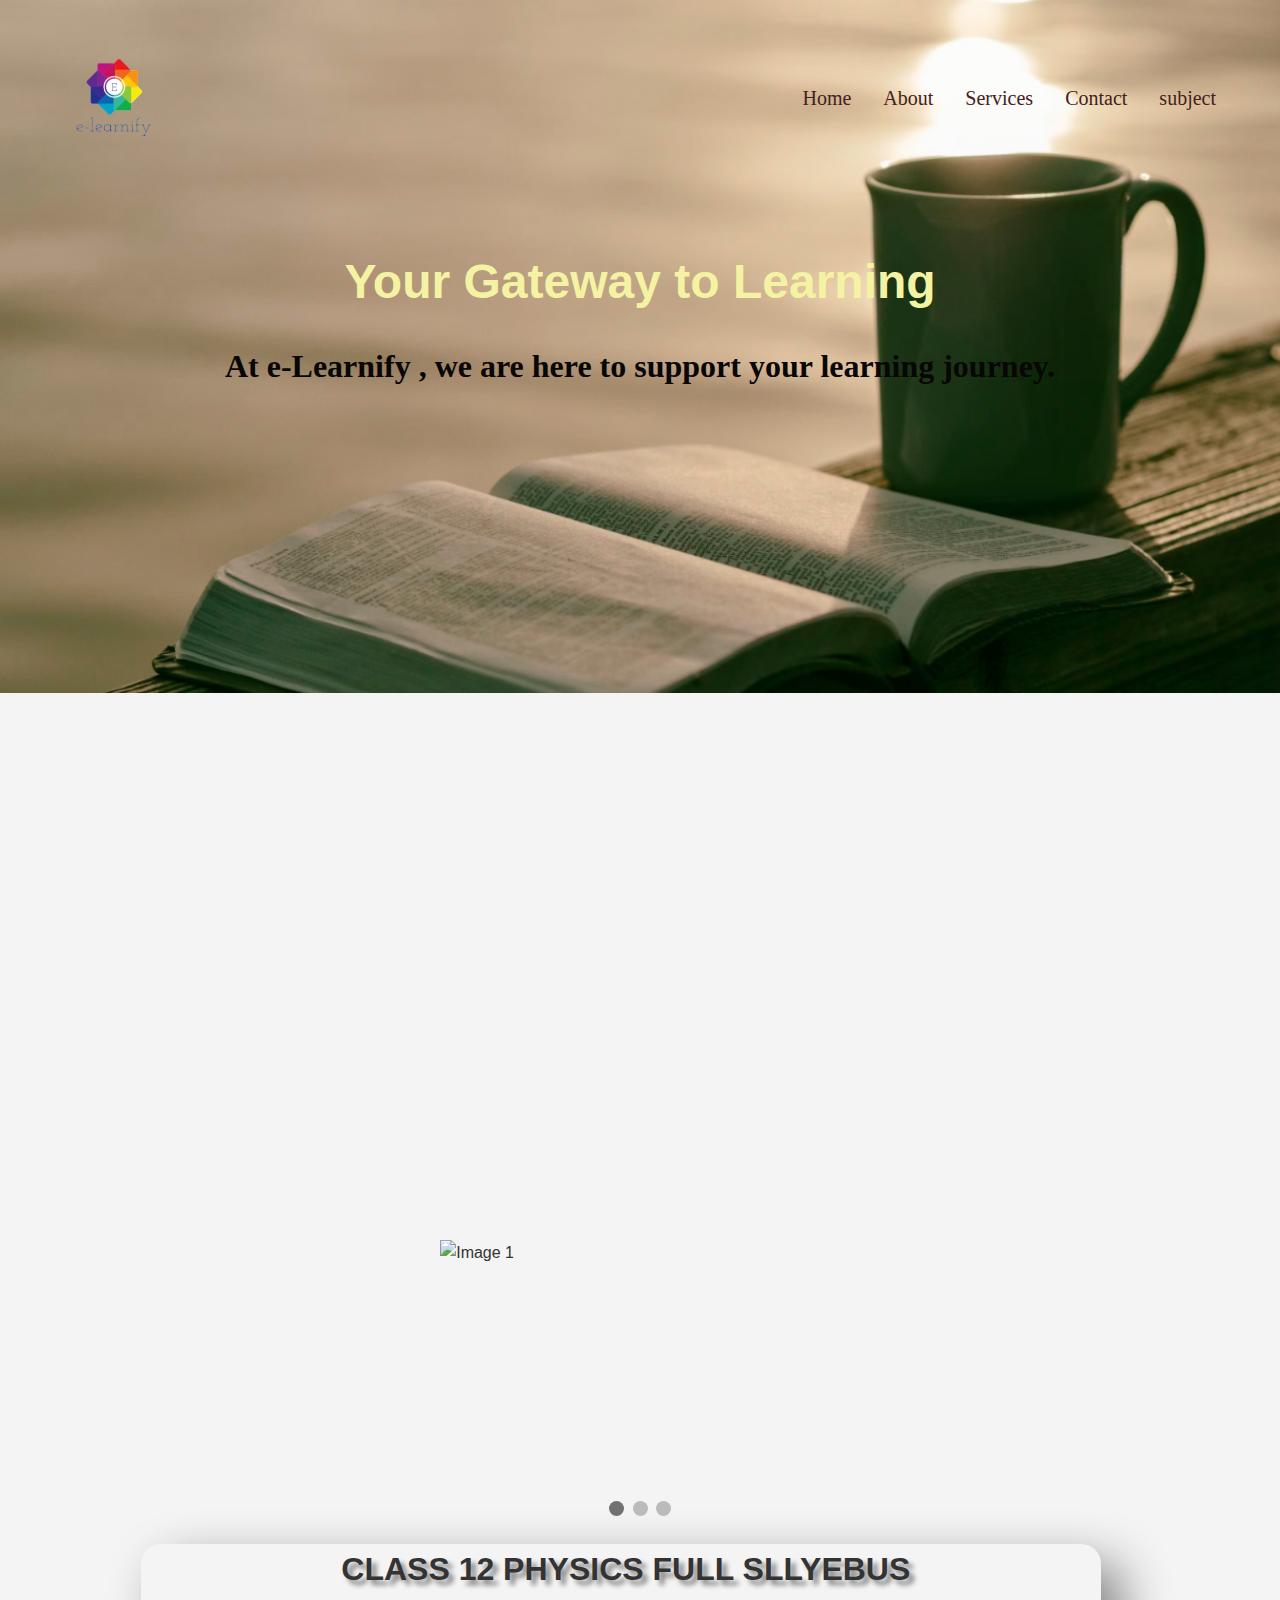
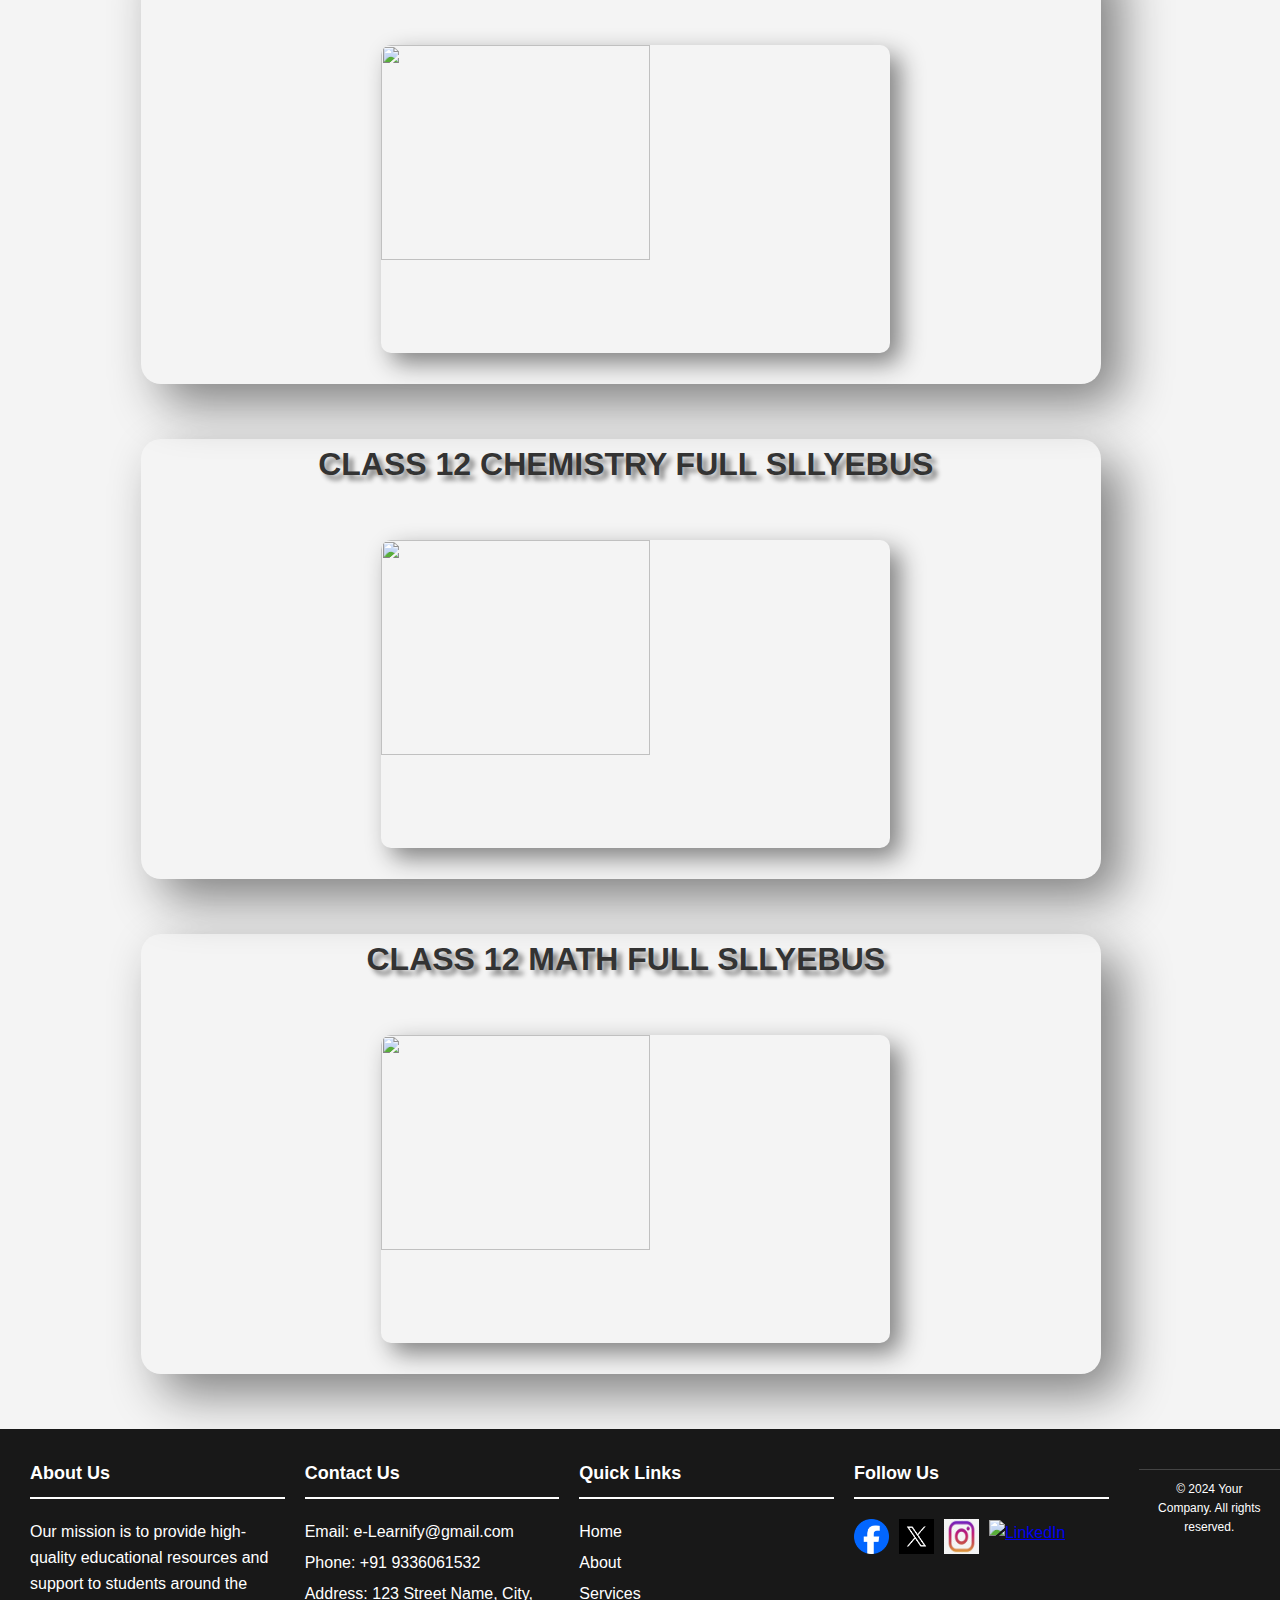
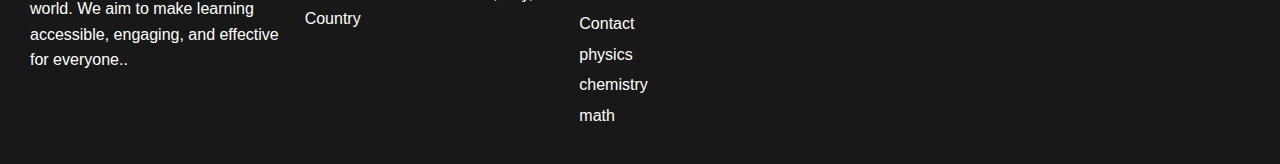
==== commit 961b000b: "added index.html" ====
--- a/index.html
+++ b/index.html
@@ -44,8 +44,7 @@
             </div>
             <!-- Add more slides as needed -->
         </div>
-        <a class="prev" onclick="plusSlides(-1)">&#10094;</a>
-        <a class="next" onclick="plusSlides(1)">&#10095;</a>
+      
     </div>
     <div class="dot-container">
         <span class="dot" onclick="currentSlide(1)"></span>
--- a/kartik2.css
+++ b/kartik2.css
@@ -38,9 +38,10 @@
     max-height: 100px; /* Adjust logo size */
 }
 .container {
-    background-image: url("bg1.png");
+    background-image: url(bg1.png);
+    
     background-repeat: no-repeat;
-    background-size: cover;
+    background-size: 100%;
     height: 100vh;
     text-align: center;
     padding: 2rem;
@@ -59,7 +60,7 @@
 }
 .slider {
     position: relative;
-    max-width: 100%;
+  
     margin: auto;
     overflow: hidden;
     display: flex;
@@ -69,8 +70,9 @@
 }
 
 .slides {
-    height: 700px;
-    width: 445px;
+    margin-top: 10%;
+    height: 50vh;
+    width: 60vh;
     display: flex;
     justify-content: center;
     align-items: center;
@@ -84,7 +86,8 @@
 
 .slide img {
     display: flex;
-    width: 100%;
+  width: 70%;
+  margin-left: 13%;
     height: auto;
     display: flex;
     justify-content: center;
@@ -92,30 +95,6 @@
    
 }
 
-.prev, .next {
-    cursor: pointer;
-    position: absolute;
-    top: 50%;
-    width: auto;
-    padding: 16px;
-    margin-top: -22px;
-    color: rgb(19, 20, 2);
-    font-weight: bold;
-    font-size: 25px;
-    transition: background-color 0.6s ease;
-    border-radius: 0 3px 3px 0;
-    user-select: none;
-    margin-right: 13cm;
-}
-
-.next {
-    right: 0;
-    border-radius: 3px 0 0 3px;
-}
-
-.prev:hover, .next:hover {
-    background-color: rgba(9, 225, 240, 0.8);
-}
 
 .dot-container {
     text-align: center;
@@ -365,7 +344,7 @@
 
 .physics{
     border-radius: 20px;
-    margin-left: 180px;
+    margin-left: 11%;
     width: 75%;
     height: 440px;
     box-shadow: 20px 20px 50px grey;
@@ -373,7 +352,7 @@
 }
 .chemistry{
     border-radius: 20px;
-    margin-left: 180px;
+    margin-left: 11%;
     width: 75%;
     height: 440px;
     box-shadow: 20px 20px 50px grey;
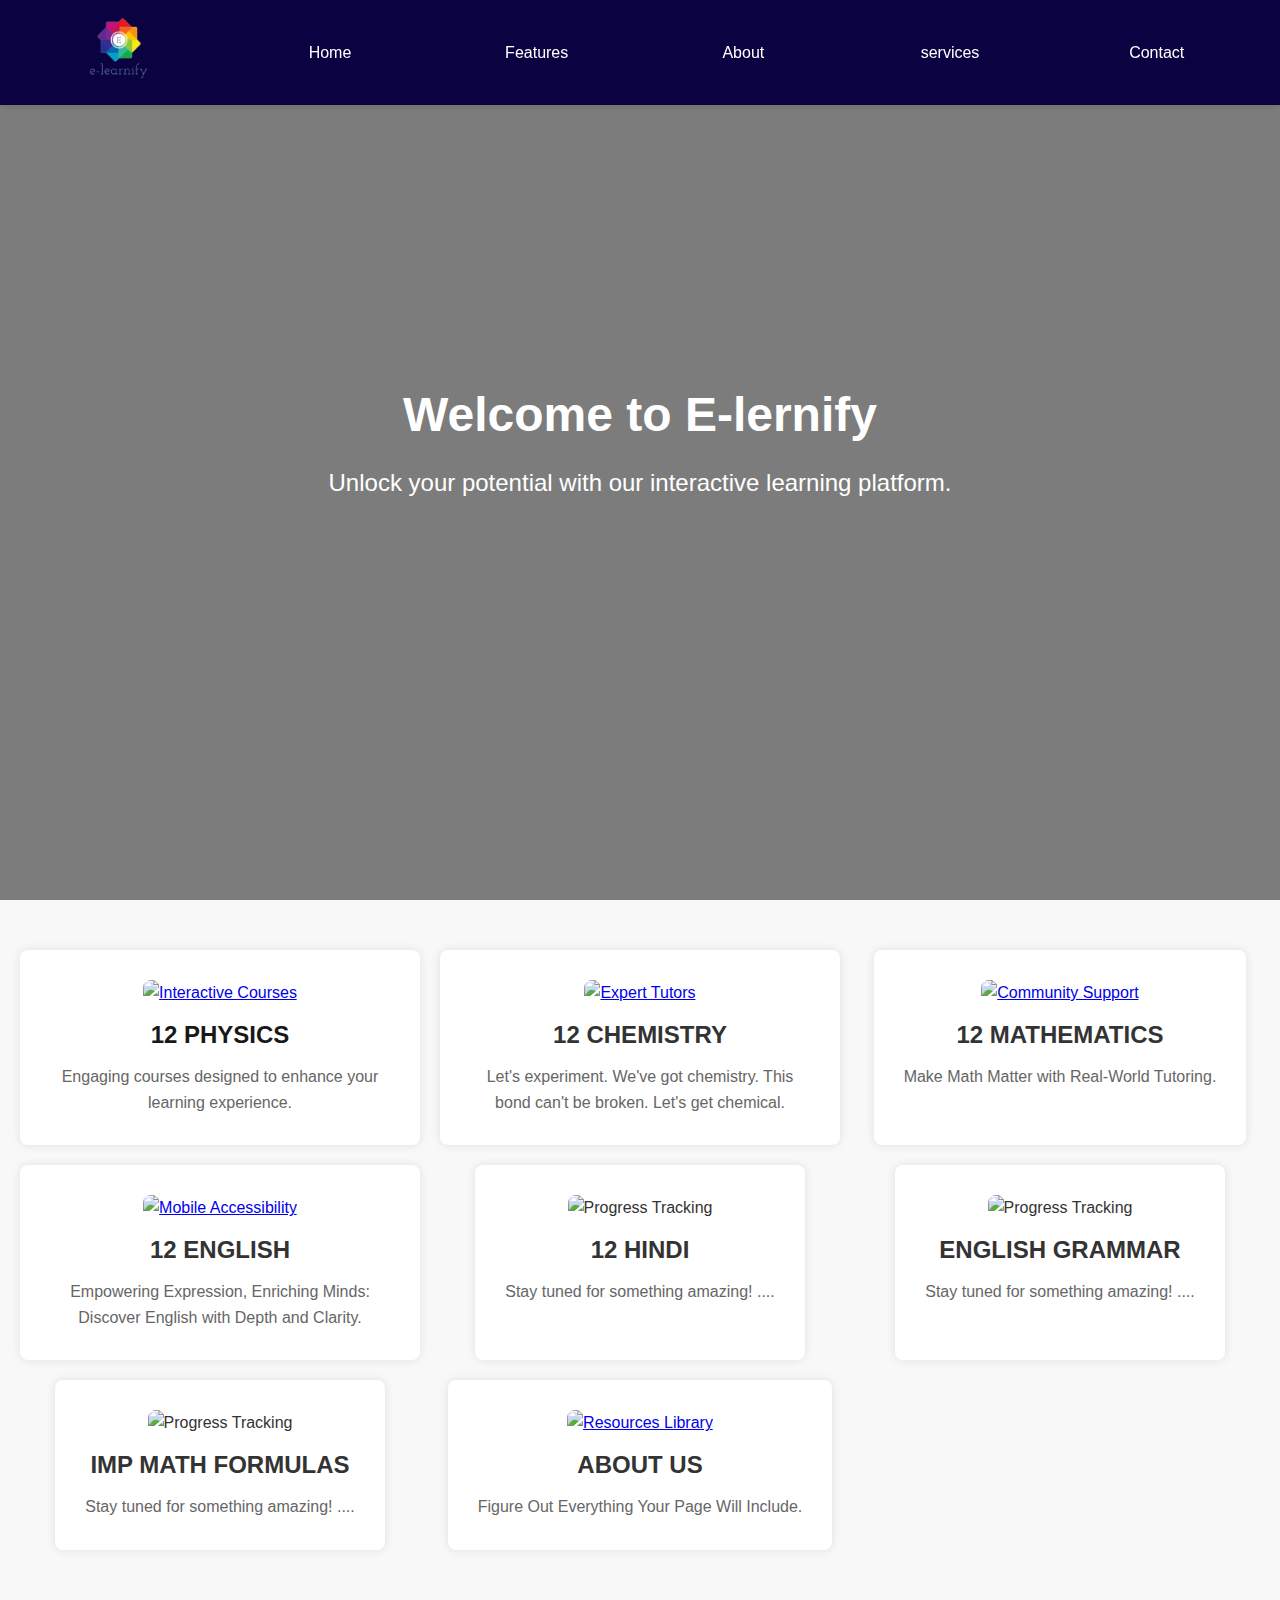
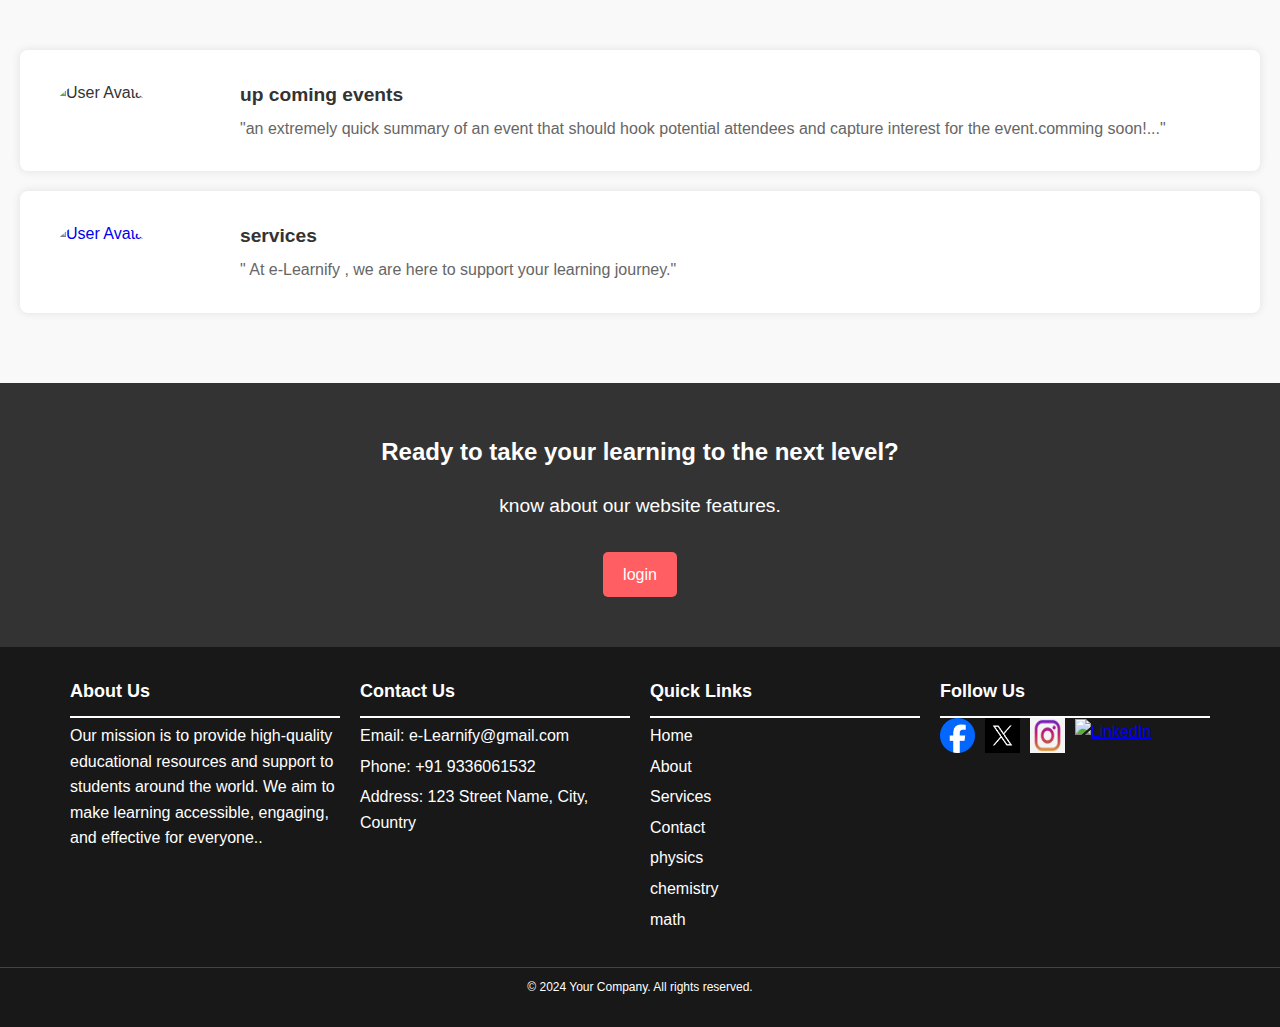
==== commit fbd5d7b2: "added index.html" ====
--- a/index.html
+++ b/index.html
@@ -3,89 +3,458 @@
 <head>
     <meta charset="UTF-8">
     <meta name="viewport" content="width=device-width, initial-scale=1.0">
-    <link rel="stylesheet" href="kartik2.css">
-    <link rel="stylesheet" href="https://cdnjs.cloudflare.com/ajax/libs/animate.css/4.1.1/animate.min.css">
-    <title>e-Learnify.</title>
-    
-       
+    <title>e-lernify</title>
+    <style>
+        /* Reset styles */
+        * {
+            margin: 0;
+            padding: 0;
+            box-sizing: border-box;
+        }
+
+        body {
+            font-family: Arial, sans-serif;
+            line-height: 1.6;
+            background-color: #f8f8f8;
+            color: #333;
+            overflow-x: hidden; /* Prevent horizontal scroll */
+        }
+
+        /* Loading Animation */
+        .loader {
+            position: fixed;
+            top: 0;
+            left: 0;
+            width: 100%;
+            height: 100%;
+            background-color: #0b0242;
+            display: flex;
+            justify-content: center;
+            align-items: center;
+            z-index: 9999;
+            opacity: 1;
+            transition: opacity 4s ease-in-out;
+        }
+
+        .loader.hidden {
+            opacity: 0;
+            pointer-events: none; /* Ensure no interaction with hidden loader */
+        }
+
+        .loader img {
+            width: 125px;
+            height: auto;
+            animation: spin 2s linear infinite;
+        }
+
+        /* @keyframes spin {
+            0% { transform: rotate(0deg); }
+            100% { transform: rotate(360deg); }
+        } */
+
+        /* Navigation Bar */
+        nav {
+            background-color: #0b0242;
+            color: #fff;
+            padding: 10px 20px;
+            position: fixed;
+            width: 100%;
+            z-index: 1000;
+            box-shadow: 0 2px 5px rgba(0,0,0,0.1);
+        }
+
+        nav .logo {
+            width: 100px;
+            height: auto;
+            margin-right: 10px;
+        }
+
+        nav ul {
+            list-style-type: none;
+            margin: 0;
+            padding: 0;
+            overflow: hidden;
+            display: flex;
+            align-items: center;
+            justify-content: space-between;
+        }
+
+        nav ul li {
+            flex: 1;
+            text-align: center;
+        }
+
+        nav ul li a {
+            display: block;
+            color: #fff;
+            text-decoration: none;
+            padding: 10px 15px;
+            transition: background-color 0.3s;
+        }
+
+        nav ul li a:hover {
+            background-color: #555;
+        }
+
+        /* Header */
+        header {
+            background-color: #333;
+            color: #fff;
+            padding: 20px 0;
+            text-align: center;
+        }
+
+        header img {
+            width: 100px; /* Adjust size as needed */
+            height: auto;
+        }
+
+        /* Hero Section */
+        .hero {
+            height: 100vh;
+            background-image: url('https://www.sediasystems.com/img/blog/12/beam-series-lecture-hall-university-classroom.jpg');
+            background-size: cover;
+            background-position: center;
+            display: flex;
+            align-items: center;
+            justify-content: center;
+            text-align: center;
+            color: #fff;
+            position: relative;
+        }
+
+        .hero-overlay {
+            position: absolute;
+            top: 0;
+            left: 0;
+            width: 100%;
+            height: 100%;
+            background-color: rgba(0, 0, 0, 0.5);
+        }
+
+        .hero-content {
+            z-index: 1;
+        }
+
+        .hero h1 {
+            font-size: 3em;
+            margin-bottom: 10px;
+        }
+
+        .hero p {
+            font-size: 1.5em;
+            margin-bottom: 20px;
+        }
+
+        /* Features Section */
+        .features {
+            padding: 50px 20px;
+            display: grid;
+            grid-template-columns: repeat(auto-fit, minmax(300px, 1fr));
+            gap: 20px;
+            justify-items: center;
+        }
+
+        .feature {
+            background-color: #fff;
+            padding: 30px;
+            border-radius: 8px;
+            box-shadow: 0 0 10px rgba(0,0,0,0.1);
+            text-align: center;
+            transition: transform 0.3s ease-in-out;
+            position: relative;
+            overflow: hidden;
+        }
+
+        .feature:hover {
+            transform: translateY(-10px);
+        }
+
+        .feature h2 {
+            font-size: 1.5em;
+            margin-bottom: 10px;
+        }
+
+        .feature p {
+            font-size: 1em;
+            color: #666;
+        }
+
+        /* Feature Image Styles */
+        .feature-img {
+            width: 100%;
+            height: 200px;
+            object-fit: cover;
+            border-radius: 8px;
+            margin-bottom: 10px;
+        }
+
+        /* Testimonials Section */
+        .testimonials {
+            background-color: #f9f9f9;
+            padding: 50px 20px;
+            text-align: center;
+        }
+
+        .testimonial {
+            background-color: #fff;
+            padding: 30px;
+            border-radius: 8px;
+            box-shadow: 0 0 10px rgba(0,0,0,0.1);
+            margin-bottom: 20px;
+            text-align: left;
+            position: relative;
+        }
+
+        .testimonial img {
+            width: 100px;
+            height: 75px;
+            border-radius: 50%;
+            object-fit: cover;
+            margin-right: 10px;
+            float: left;
+        }
+
+        .testimonial-content {
+            overflow: hidden;
+            padding-left: 80px;
+        }
+
+        .testimonial-content h3 {
+            margin-top: 0;
+            margin-bottom: 5px;
+            font-size: 1.2em;
+            color: #333;
+        }
+
+        .testimonial-content p {
+            margin-bottom: 0;
+            font-size: 1em;
+            color: #666;
+        }
+
+        /* Call to Action Section */
+        .cta {
+            background-color: #333;
+            color: #fff;
+            padding: 50px 20px;
+            text-align: center;
+        }
+
+        .cta h2 {
+            margin-bottom: 20px;
+        }
+
+        .cta p {
+            margin-bottom: 30px;
+            font-size: 1.2em;
+        }
+
+        .cta a {
+            display: inline-block;
+            background-color: #ff5e62;
+            color: #fff;
+            text-decoration: none;
+            padding: 10px 20px;
+            border-radius: 5px;
+            transition: background-color 0.3s;
+        }
+
+        .cta a:hover {
+            background-color: #ff3a3e;
+        }
+
+        /* Footer */
+
+        footer {
+    background-color: #181818;
+    color: #fff;
+    padding: 20px 0;
+    font-size: 16px;
+}
+
+.footer-container {
+    display: flex;
+    flex-wrap: wrap;
+    justify-content: space-between;
+    max-width: 1200px;
+    margin: 0 auto;
+    padding: 0 20px;
+}
+
+.footer-section {
+    flex: 1;
+    min-width: 200px;
+    margin: 10px;
+}
+
+.footer-section h2 {
+    font-size: 18px;
+    border-bottom: 2px solid #fff;
+    padding-bottom: 10px;
+}
+
+.footer-section p {
+    margin: 5px 0;
+}
+
+.footer-section ul {
+    list-style: none;
+    padding: 0;
+}
+
+.footer-section ul li {
+    margin: 5px 0;
+}
+
+.footer-section ul li a {
+    color: #fff;
+    text-decoration: none;
+}
+
+.footer-section ul li a:hover {
+    text-decoration: underline;
+}
+
+.social-links {
+    display: flex;
+    flex-direction:row;
+    gap: 10px;
+}
+
+.social-icon img {
+    width: 35px;
+    height: 35px;
+    vertical-align: middle;
+}
+
+.footer-bottom {
+    text-align: center;
+    margin-top: 20px;
+    border-top: 1px solid #444;
+    padding: 10px;
+    font-size: 12px;
+        }
+     .feature h2 p{
+color: #181818;
+text-decoration: none;
+        }
+    </style>
+    <script>
+        // JavaScript to hide loading animation when page is fully loaded
+        window.addEventListener('load', function () {
+            const loader = document.querySelector('.loader');
+            loader.classList.add('hidden'); // add 'hidden' class to fade out
+        });
+    </script>
 </head>
 <body>
-    <div class="container">
-    <nav class="navbar">
-        <img src="logo2.jpg.png" alt="Learnify.COM " class="logo"> <!-- Replace 'logo.png' with your logo image -->
-        <div>
-            <a href="index.html">Home</a>
-         
-            <a href="about.html">About</a>
-            <a href="services.html">Services</a>
-            <a href="contact.html">Contact</a>
-            <a href="#page2.html">subject</a>
-        </div>
+    <!-- Loading Animation -->
+    <div class="loader">
+        <img src="logo2.jpg.png" alt="Loading...">
+    </div>
+
+    <!-- Navigation Bar -->
+    <nav>
+        <ul>
+            <li><img src="logo2.jpg.png" alt="Logo" class="logo"></li>
+            <li><a href="#home">Home</a></li>
+            <li><a href="#features">Features</a></li>
+            <li><a href="about.html">About</a></li>
+            <li><a href="services.html">services</a></li>
+            <li><a href="contact.html">Contact</a></li>
+        </ul>
     </nav>
 
 
-        <div class="hero">
-            <h2 class="animate__animated animate__slideInLeft" style="color: rgb(243, 243, 163);" >Your Gateway to Learning</h2>
-            <p style="font-family :cursive;" class="animate__animated animate__slideInRight">  At e-Learnify , we are here to support your learning journey.</p>
+    <!-- Hero Section -->
+    <div class="hero">
+        <div class="hero-overlay"></div>
+        <div class="hero-content">
+            <h1>Welcome to E-lernify</h1>
+            <p>Unlock your potential with our interactive learning platform.</p>
         </div>
     </div>
 
-    <div class="slider">
-        <div class="slides">
-            <div class="slide fade">
-                <img src="https://cdn.vectorstock.com/i/1000v/66/77/physics-round-blue-science-and-education-vector-21096677.jpg" alt="Image 1">
-                
-            </div>
-            <div class="slide fade">
-                <img src="https://img.freepik.com/free-vector/hand-drawn-chemistry-background_23-2148164901.jpg" alt="Image 2">
-            </div>
-            <div class="slide fade">
-                <img src="https://i.pinimg.com/736x/6c/2d/40/6c2d40e51b303afa827ba31f73b48223.jpg" alt="Image 3">
-            </div>
-            <!-- Add more slides as needed -->
+    <!-- Features Section -->
+    <section id="features" class="features">
+       
+        <div class="feature">
+           <a href="physics.html">
+            <img class="feature-img" src="https://t3.ftcdn.net/jpg/06/48/69/22/360_F_648692225_bVVZeubdKUTD9zmMYduovWhr8nFO5rsR.jpg" alt="Interactive Courses"></a>
+            <h2 style="text-decoration: none; color: #181818;text-underline-position: below;">12 PHYSICS</h2>
+            <p>Engaging courses designed to enhance your learning experience.</p>
+       
         </div>
       
-    </div>
-    <div class="dot-container">
-        <span class="dot" onclick="currentSlide(1)"></span>
-        <span class="dot" onclick="currentSlide(2)"></span>
-        <span class="dot" onclick="currentSlide(3)"></span>
-        <!-- Add more dots as needed -->
-    </div>
-    <div id="page2.html">
-<div class="physics">
-<h1 style="margin-left: 10px; margin-bottom: 50px ; text-shadow: 5px 5px 5px gray; display: flex;
-justify-content: center; text-transform: uppercase;
-" >class 12 physics full sllyebus</h1>
-
- 
-<a href="physics.html"><img src="https://media.geeksforgeeks.org/wp-content/uploads/20240502160218/Physics.webp"class="img-phy"></a>
-
-
-</div>
-<div class="chemistry">
-    <h1 style="margin-left: 10px; margin-bottom: 50px ; text-shadow: 5px 5px 5px gray; display: flex;
-    justify-content: center; text-transform: uppercase;
-    " >class 12 chemistry full sllyebus</h1>
-    <a href="chemistry.html"><img src="https://images.shiksha.com/mediadata/images/articles/1680878615phpKfuhYh.jpeg"class="img-che"></a>
-
-    
-
-</div>
-    </div>
-    <div class="chemistry">
-        <h1 style="margin-left: 10px; margin-bottom: 50px ; text-shadow: 5px 5px 5px gray; display: flex;
-        justify-content: center; text-transform: uppercase;
-        " >class 12 math full sllyebus</h1>
-        <a href="math.html"><img src="https://i0.wp.com/kashmirreader.com/wp-content/uploads/2021/07/Mathematics-is-the-language.jpg?fit=520%2C255&ssl=1"class="img-che"></a>
-    
+        <div class="feature">
+            <a href="chemistry.html">
+            <img class="feature-img" src="https://img.freepik.com/free-vector/futuristic-science-lab-background_23-2148481928.jpg" alt="Expert Tutors">
+           </a> <h2>12 CHEMISTRY</h2>
+            <p>Let's experiment. We've got chemistry. This bond can't be broken. Let's get chemical.</p>
+        </div>
+        <div class="feature">
+            <a href="math.html">
+           <img class="feature-img" src="https://img.freepik.com/free-vector/mathematical-geometric-background-vector-gradient-blue-education-remix_53876-114100.jpg?size=626&ext=jpg&ga=GA1.1.2008272138.1721779200&semt=ais_user" alt="Community Support">
+           </a>  <h2>12 MATHEMATICS</h2>
+            <p>Make Math Matter with Real-World Tutoring.</p>
+        </div>
+        <div class="feature">
+            <a href="english.html">
+            <img class="feature-img" src="https://img.jagranjosh.com/imported/images/E/Articles/cbse-12th-english-core-revised-syllabus-2020-21-jagran-josh.jpg" alt="Mobile Accessibility">
+           </a> <h2>12 ENGLISH</h2>
+            <p>Empowering Expression, Enriching Minds: Discover English with Depth and Clarity.</p>
+        </div>
+        <div class="feature">
+            <img class="feature-img" src="https://www.shutterstock.com/shutterstock/videos/3442959863/thumb/4.jpg?ip=x480" alt="Progress Tracking">
+            <h2>12 HINDI</h2>
+            <p>Stay tuned for something amazing! ....</p>
+        </div>
+        <div class="feature">
+            <img class="feature-img" src="https://www.shutterstock.com/shutterstock/videos/3442959863/thumb/4.jpg?ip=x480" alt="Progress Tracking">
+            <h2>ENGLISH GRAMMAR</h2>
+            <p>Stay tuned for something amazing! ....</p>
+        </div>
+        <div class="feature">
+            <img class="feature-img" src="https://www.shutterstock.com/shutterstock/videos/3442959863/thumb/4.jpg?ip=x480" alt="Progress Tracking">
+            <h2>IMP MATH FORMULAS</h2>
+            <p>Stay tuned for something amazing! ....</p>
+        </div>
         
-    
-    </div>
-        </div>
-    <script src="scripts.js"></script>
-
-
+        <div class="feature"> <a href="about.html">
+            <img class="feature-img" src="https://st.depositphotos.com/1038076/4908/i/450/depositphotos_49080337-stock-photo-about-us.jpg" alt="Resources Library">
+           </a>
+            <h2>ABOUT US</h2>
+            <p> Figure Out Everything Your Page Will Include.</p>
+        </div>
+    </section>
+
+    <!-- Testimonials Section -->
+    <section id="testimonials" class="testimonials">
+        <div class="testimonial">
+            <img src="https://t3.ftcdn.net/jpg/04/75/43/42/360_F_475434218_H9iKI1g01Tf7DnGQKVUIaYLpKasHQg3m.jpg" alt="User Avatar">
+            <div class="testimonial-content">
+                <h3>up coming events</h3>
+                <p>"an extremely quick summary of an event that should hook potential attendees and capture interest for the event.comming soon!..."</p>
+            </div>
+        </div>
+        <div class="testimonial"><a href="services.html">
+            <img src="https://3ba1f5b2.rocketcdn.me/wp-content/uploads/2017/10/Difference-between-product-and-service-1.jpg" alt="User Avatar">
+        </a><div class="testimonial-content">
+                <h3>services</h3>
+                <p>" At e-Learnify , we are here to support your learning journey."</p>
+            </div>
+        </div>
+    </section>
+
+    <!-- Call to Action Section -->
+    <section class="cta">
+        <h2>Ready to take your learning to the next level?</h2>
+        <p>know about our website  features.</p>
+        <a href="login.php">login</a>
+    </section>
+
+    <!-- Footer -->
     <footer>
         <div class="footer-container">
             <div class="footer-section">
